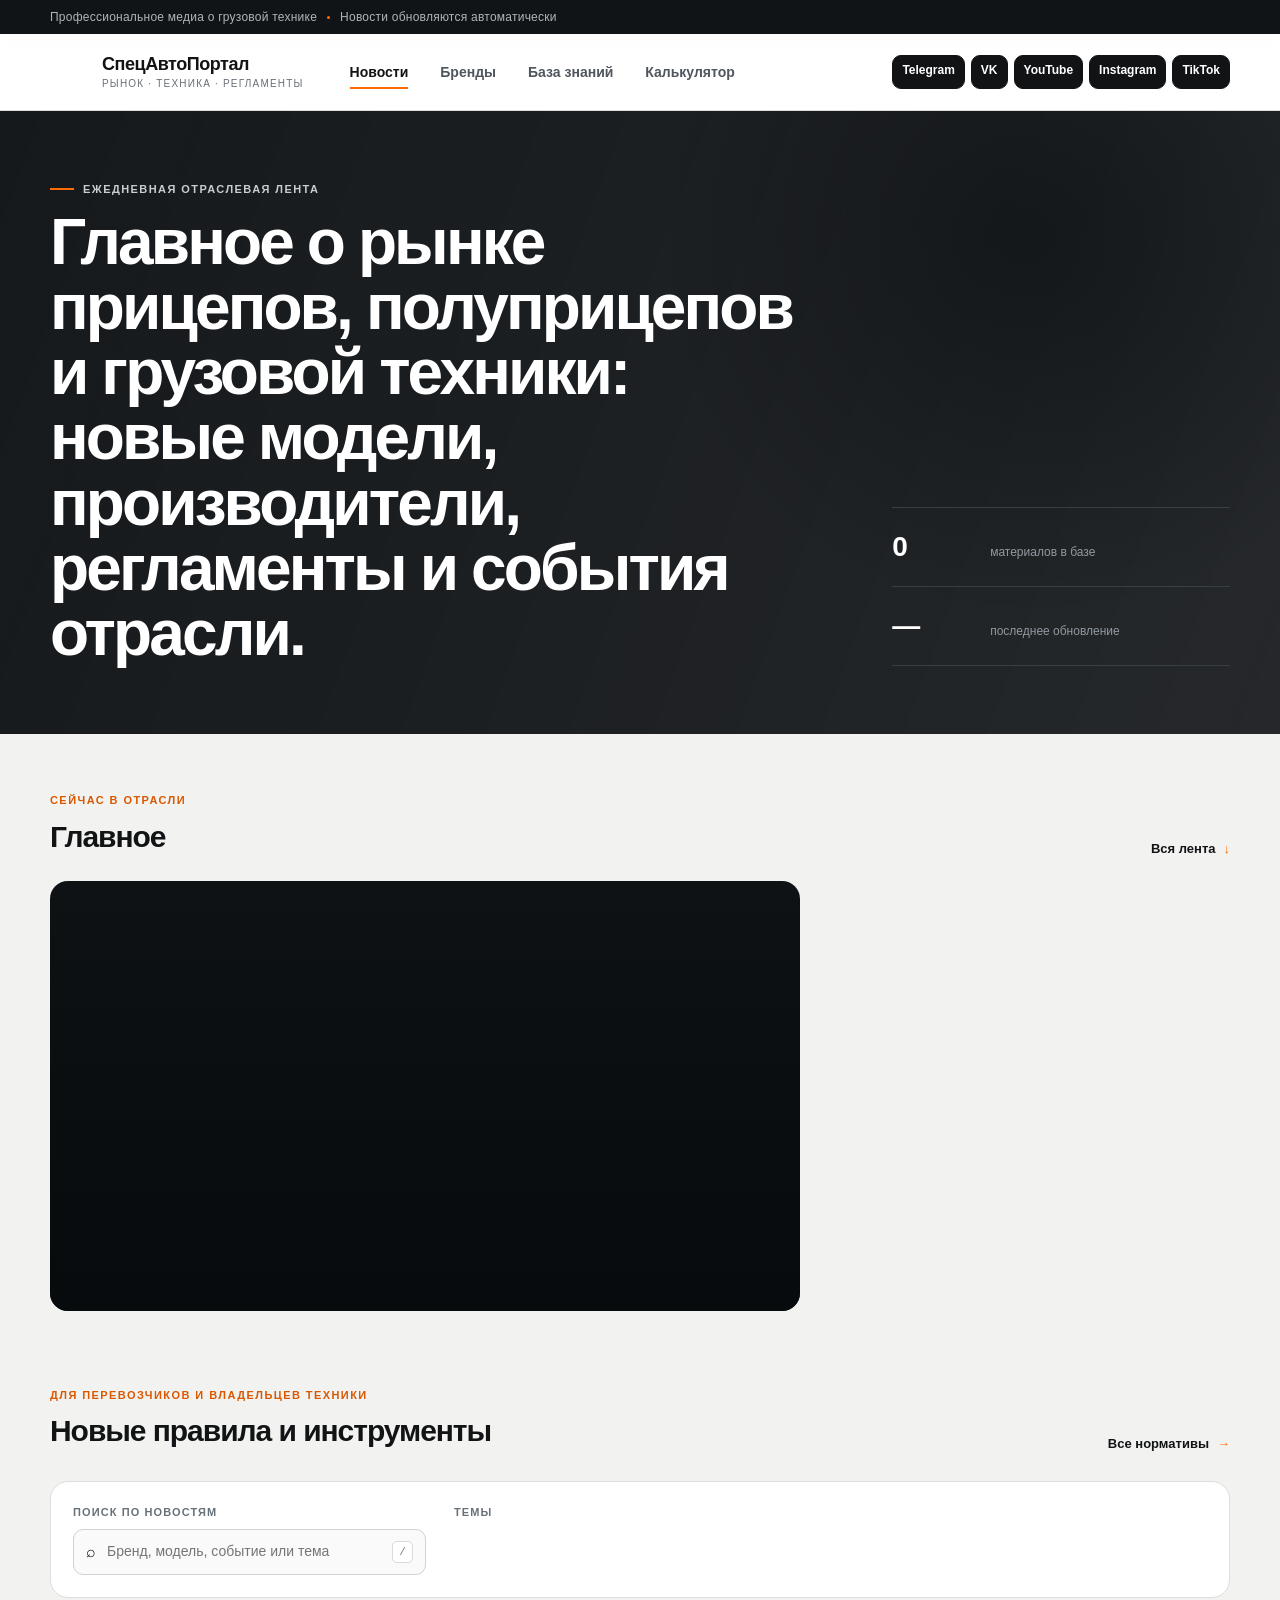
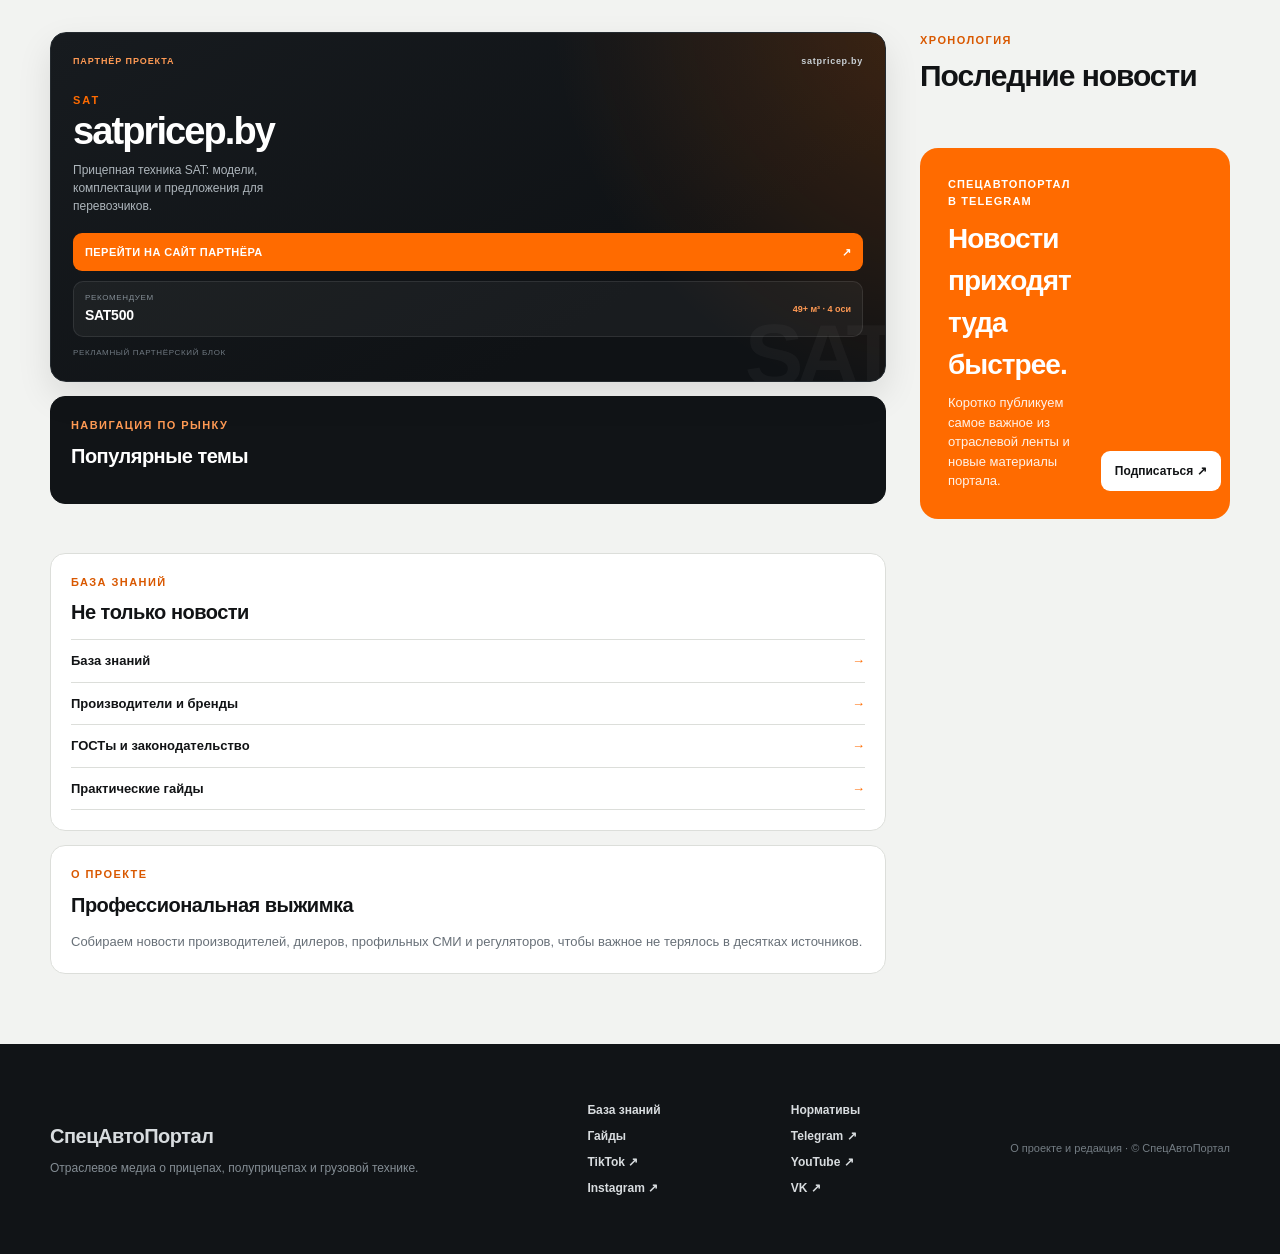
==== frontend/index.html @ 533883eb "Overload fine calculator; free calculators block in the news sidebar Co-Authored-By: Claude Opus 5.5" ====
<!doctype html>
<html lang="ru">
<head>
  <meta charset="utf-8" />
  <meta name="viewport" content="width=device-width, initial-scale=1" />
  <title>СпецАвтоПортал — новости рынка грузовой техники и прицепов</title>
  <meta name="description" content="Новости рынка грузовой техники, прицепов и полуприцепов, изменения законодательства, нормативы и практические материалы." />
  <meta name="theme-color" content="#101318" />
  <meta name="robots" content="index,follow,max-image-preview:large" />
  <link rel="canonical" href="https://spec-avtoportal.ru/" />
  <meta property="og:type" content="website" />
  <meta property="og:title" content="СпецАвтоПортал — главное о рынке прицепов и грузовой техники" />
  <meta property="og:description" content="Новости, нормативы и практические материалы для рынка прицепов, полуприцепов и грузовой техники." />
  <meta property="og:url" content="https://spec-avtoportal.ru/" />
  <link rel="stylesheet" href="styles.css?v=30" />
  <link rel="stylesheet" href="styles/news-feed.css?v=1" />
  <link rel="stylesheet" href="styles/home-columns.css?v=6" />
  <link rel="stylesheet" href="styles/mobile-readability.css?v=1" />
  <link rel="icon" href="/spec_avtoportal_favicon.ico" type="image/x-icon" />
  <script type="application/ld+json">
  {"@context":"https://schema.org","@graph":[
    {"@type":"Organization","@id":"https://spec-avtoportal.ru/#organization","name":"СпецАвтоПортал","alternateName":["SpecAvtoPortal","Spec Avto Portal","СпецАвто Портал"],"url":"https://spec-avtoportal.ru/","logo":{"@type":"ImageObject","url":"https://spec-avtoportal.ru/assets/logo.png"},"sameAs":["https://t.me/specavtoportal","https://www.tiktok.com/@specavtoportal","https://www.youtube.com/@Specavtoportal","https://www.instagram.com/specavtoportal","https://vk.ru/specavtoportal","https://dzen.ru/specavtoportal"]},
    {"@type":"WebSite","@id":"https://spec-avtoportal.ru/#website","url":"https://spec-avtoportal.ru/","name":"СпецАвтоПортал","alternateName":"SpecAvtoPortal","inLanguage":"ru-RU","publisher":{"@id":"https://spec-avtoportal.ru/#organization"}}
  ]}
  </script>
  <script>
    if (location.pathname === "/index.html") location.replace("/" + location.search + location.hash);
  </script>
  <script data-goatcounter="https://specavtoportal.goatcounter.com/count" async src="//gc.zgo.at/count.js"></script>
</head>
<body>
  <div class="topline">
    <div class="container topline-inner">
      <span>Профессиональное медиа о грузовой технике</span>
      <span class="topline-dot"></span>
      <span>Новости обновляются автоматически</span>
    </div>
  </div>

  <header class="site-header">
    <div class="container header-inner">
      <a href="/" class="brand" aria-label="СпецАвтоПортал — на главную">
        <span class="brand-mark" aria-hidden="true">
          <span></span><span></span>
        </span>
        <span class="brand-copy">
          <strong>СпецАвтоПортал</strong>
          <small>рынок · техника · регламенты</small>
        </span>
      </a>

      <nav class="main-nav" aria-label="Основная навигация">
        <a href="/" class="nav-link nav-link-active">Новости</a>
        <a href="/brands/" class="nav-link">Бренды</a>
        <a href="/knowledge.html" class="nav-link">База знаний</a>
        <a href="/tools/nagruzka-na-os/" class="nav-link">Калькулятор</a>
      </nav>

      <div class="header-socials" aria-label="Социальные сети">
        <a href="https://t.me/specavtoportal" class="header-social-link header-social-link--telegram" target="_blank" rel="noopener" aria-label="Telegram"><span class="social-full">Telegram</span><span class="social-short">TG</span></a>
        <a href="https://vk.ru/specavtoportal" class="header-social-link" target="_blank" rel="noopener" aria-label="VK"><span class="social-full">VK</span><span class="social-short">VK</span></a>
        <a href="https://www.youtube.com/@Specavtoportal" class="header-social-link" target="_blank" rel="noopener" aria-label="YouTube"><span class="social-full">YouTube</span><span class="social-short">YT</span></a>
        <a href="https://www.instagram.com/specavtoportal" class="header-social-link" target="_blank" rel="noopener" aria-label="Instagram"><span class="social-full">Instagram</span><span class="social-short">IG</span></a>
        <a href="https://www.tiktok.com/@specavtoportal" class="header-social-link" target="_blank" rel="noopener" aria-label="TikTok"><span class="social-full">TikTok</span><span class="social-short">TT</span></a>
      </div>
    </div>
  </header>

  <main>
    <section class="masthead">
      <div class="container masthead-inner">
        <div class="masthead-copy">
          <p class="eyebrow"><span></span> Ежедневная отраслeвая лента</p>
          <h1 class="masthead-title">
            Главное о рынке прицепов, полуприцепов и грузовой техники:
            новые модели, производители, регламенты и события отрасли.
          </h1>
        </div>
        <div class="masthead-meta" aria-label="Статистика ленты">
          <div class="metric">
            <strong id="news-count"><!-- SEO_NEWS_COUNT_START -->0<!-- SEO_NEWS_COUNT_END --></strong>
            <span>материалов в базе</span>
          </div>
          <div class="metric">
            <strong id="latest-date"><!-- SEO_LATEST_DATE_START -->—<!-- SEO_LATEST_DATE_END --></strong>
            <span>последнее обновление</span>
          </div>
        </div>
      </div>
    </section>

    <section id="featured-section" class="featured-section">
      <div class="container">
        <div class="section-heading">
          <div>
            <p class="section-kicker">Сейчас в отрасли</p>
            <h2>Главное</h2>
          </div>
          <a href="#latest" class="text-link">Вся лента <span>↓</span></a>
        </div>

        <div class="featured-grid">
          <article id="featured-primary" class="featured-primary"><!-- SEO_FEATURED_PRIMARY_START --><!-- SEO_FEATURED_PRIMARY_END --></article>
          <div id="featured-secondary" class="featured-secondary"><!-- SEO_FEATURED_SECONDARY_START --><!-- SEO_FEATURED_SECONDARY_END --></div>
        </div>
      </div>
    </section>

    <section class="home-guides" aria-labelledby="home-guides-title">
      <div class="container">
        <div class="section-heading">
          <div>
            <p class="section-kicker">Для перевозчиков и владельцев техники</p>
            <h2 id="home-guides-title">Новые правила и инструменты</h2>
          </div>
          <a href="/law.html" class="text-link">Все нормативы <span>→</span></a>
        </div>
        <div class="home-guides__grid"><!-- SEO_HOME_GUIDES_START --><!-- SEO_HOME_GUIDES_END --></div>
      </div>
    </section>

    <section class="discovery" id="latest">
      <div class="container">
        <div class="discovery-panel">
          <div class="search-wrap">
            <label for="search">Поиск по новостям</label>
            <div class="search-control">
              <span aria-hidden="true">⌕</span>
              <input id="search" type="search" placeholder="Бренд, модель, событие или тема" autocomplete="off" />
              <kbd>/</kbd>
            </div>
          </div>
          <div class="rubrics-wrap">
            <span class="filters-label">Темы</span>
            <div id="rubric-filters" class="chips"></div>
          </div>
        </div>
      </div>
    </section>

    <section class="container layout">
      <aside class="layout-sidebar layout-sidebar--left">
        <section class="partner-card" aria-label="Партнёр проекта satpricep.by">
          <div class="partner-card__top">
            <span class="partner-card__label">Партнёр проекта</span>
            <span class="partner-card__domain">satpricep.by</span>
          </div>

          <div class="partner-card__brand">SAT</div>
          <h3 class="partner-card__title">satpricep.by</h3>
          <p class="partner-card__subtitle">Прицепная техника SAT: модели, комплектации и предложения для перевозчиков.</p>

          <a
            href="https://www.satpricep.by/?utm_source=spec-avtoportal&utm_medium=partner_card&utm_campaign=partner"
            class="partner-card__button"
            target="_blank"
            rel="sponsored noopener"
          >
            Перейти на сайт партнёра <span>↗</span>
          </a>

          <a
            href="https://www.satpricep.by/catalog/polupritsepy/polupritsepy-zernovozy/polupritsep-samosvalnyy-alyuminievyy-sat500/?utm_source=spec-avtoportal&utm_medium=partner_card&utm_campaign=sat500"
            class="partner-card__product"
            target="_blank"
            rel="sponsored noopener"
          >
            <span>
              <small>Рекомендуем</small>
              <strong>SAT500</strong>
            </span>
            <b>49+ м³ · 4 оси</b>
          </a>

          <p class="partner-card__note">Рекламный партнёрский блок</p>
        </section>

        <section class="sidebar-block sidebar-dark">
          <p class="sidebar-eyebrow">Навигация по рынку</p>
          <h3>Популярные темы</h3>
          <ul id="top-tags" class="tags-cloud"><!-- SEO_TOP_TAGS_START --><!-- SEO_TOP_TAGS_END --></ul>
        </section>
      </aside>

      <section class="layout-main">
        <div
          id="news-scroll"
          class="news-scroll"
          role="region"
          aria-label="Лента последних новостей"
          tabindex="0"
        >
          <div class="feed-heading">
            <div>
              <p class="section-kicker">Хронология</p>
              <h2 class="section-title">Последние новости</h2>
            </div>
            <span id="result-count" class="result-count"><!-- SEO_RESULT_COUNT_START --><!-- SEO_RESULT_COUNT_END --></span>
          </div>

          <div id="news-list" class="news-list"><!-- SEO_NEWS_LIST_START --><!-- SEO_NEWS_LIST_END --></div>

          <div id="news-loading" class="loading" hidden>Обновляем ленту…</div>
          <div id="news-error" class="error" hidden>Не удалось загрузить новости. Попробуйте обновить страницу.</div>

          <button id="load-more" class="load-more" type="button" hidden>Показать больше новостей</button>
        </div>

        <section class="tg-promo">
          <div class="tg-promo__copy">
            <span class="tg-promo__label">СпецАвтоПортал в Telegram</span>
            <h2>Новости приходят туда быстрее.</h2>
            <p>Коротко публикуем самое важное из отраслевой ленты и новые материалы портала.</p>
          </div>
          <a href="https://t.me/specavtoportal" class="tg-promo__button" target="_blank" rel="noopener">
            Подписаться <span>↗</span>
          </a>
        </section>
      </section>

      <aside class="layout-sidebar layout-sidebar--right">
        <section class="sidebar-block">
          <p class="sidebar-eyebrow">База знаний</p>
          <h3>Не только новости</h3>
          <div class="sidebar-links">
            <a href="/knowledge.html"><span>База знаний</span><b>→</b></a>
            <a href="/brands/"><span>Производители и бренды</span><b>→</b></a>
            <a href="law.html"><span>ГОСТы и законодательство</span><b>→</b></a>
            <a href="guides.html"><span>Практические гайды</span><b>→</b></a>
          </div>
        </section>

        <section class="sidebar-block">
          <p class="sidebar-eyebrow">О проекте</p>
          <h3>Профессиональная выжимка</h3>
          <p class="sidebar-text">
            Собираем новости производителей, дилеров, профильных СМИ и регуляторов,
            чтобы важное не терялось в десятках источников.
          </p>
        </section>


      </aside>
    </section>
  </main>

  <footer class="site-footer">
    <div class="container footer-grid">
      <div>
        <a href="/" class="footer-brand">СпецАвтоПортал</a>
        <p>Отраслевое медиа о прицепах, полуприцепах и грузовой технике.</p>
      </div>
      <div class="footer-nav">
        <a href="/knowledge.html">База знаний</a>
        <a href="law.html">Нормативы</a>
        <a href="guides.html">Гайды</a>
        
      <a href="https://t.me/specavtoportal" target="_blank" rel="noopener">Telegram ↗</a><a href="https://www.tiktok.com/@specavtoportal" target="_blank" rel="noopener">TikTok ↗</a><a href="https://www.youtube.com/@Specavtoportal" target="_blank" rel="noopener">YouTube ↗</a><a href="https://www.instagram.com/specavtoportal" target="_blank" rel="noopener">Instagram ↗</a><a href="https://vk.ru/specavtoportal" target="_blank" rel="noopener">VK ↗</a></div>
      <div class="footer-note"><a href="/about.html">О проекте и редакция</a> · © СпецАвтоПортал</div>
    </div>
  </footer>

  <!-- SEO_BOOTSTRAP_START --><script id="seo-news-bootstrap" type="application/json">[]</script><!-- SEO_BOOTSTRAP_END -->
  <script src="news.js?v=16"></script>
</body>
</html>
---- frontend/styles.css ----
/* SpecAvtoPortal redesign v1 */

*,
*::before,
*::after { box-sizing: border-box; }

:root {
  --bg: #f2f3f1;
  --paper: #ffffff;
  --ink: #111315;
  --muted: #687078;
  --line: #dcdeda;
  --line-dark: #2b3035;
  --dark: #111417;
  --dark-2: #1a1f24;
  --orange: #ff6b00;
  --orange-dark: #d95800;
  --orange-soft: #fff0e4;
  --container: 1180px;
  --radius: 18px;
  --radius-sm: 12px;
  --shadow: 0 18px 50px rgba(18, 24, 30, .07);
  --font: Inter, "Segoe UI", Arial, sans-serif;
}

html { scroll-behavior: smooth; }
body {
  margin: 0;
  color: var(--ink);
  background: var(--bg);
  font-family: var(--font);
  line-height: 1.5;
  -webkit-font-smoothing: antialiased;
}
a { color: inherit; text-decoration: none; }
img { display: block; width: 100%; }
button, input { font: inherit; }
button { color: inherit; }
.container { width: min(var(--container), calc(100% - 40px)); margin: 0 auto; }

.topline {
  background: var(--dark);
  color: #aeb4ba;
  font-size: 12px;
  letter-spacing: .02em;
}
.topline-inner {
  min-height: 34px;
  display: flex;
  align-items: center;
  gap: 10px;
}
.topline-dot { width: 3px; height: 3px; border-radius: 50%; background: var(--orange); }

.site-header {
  position: sticky;
  top: 0;
  z-index: 50;
  background: rgba(255,255,255,.94);
  backdrop-filter: blur(14px);
  border-bottom: 1px solid var(--line);
}
.header-inner {
  min-height: 76px;
  display: flex;
  align-items: center;
  gap: 34px;
}
.brand { display: flex; align-items: center; gap: 12px; flex: 0 0 auto; }
.brand-mark {
  width: 40px;
  height: 40px;
  position: relative;
  display: inline-block;
  flex: 0 0 auto;
  background: url("/assets/mark.svg") center / contain no-repeat;
}
.brand-mark span { display: none !important; }
.brand-mark span {
  position: absolute;
  left: 0;
  height: 9px;
  background: var(--ink);
  transform: skewX(-24deg);
}
.brand-mark span:first-child { top: 5px; width: 41px; }
.brand-mark span:last-child { bottom: 4px; width: 28px; background: var(--orange); }
.brand-copy { display: flex; flex-direction: column; line-height: 1.05; }
.brand-copy strong { font-size: 18px; letter-spacing: -.025em; }
.brand-copy small { margin-top: 5px; color: var(--muted); font-size: 10px; text-transform: uppercase; letter-spacing: .12em; }

.main-nav { display: flex; align-items: center; gap: 8px; flex: 1; }
.nav-link {
  padding: 10px 12px;
  font-size: 14px;
  font-weight: 650;
  color: #4f565d;
  border-radius: 10px;
  transition: .16s ease;
}
.nav-link:hover { background: #f3f4f3; color: var(--ink); }
.nav-link-active { color: var(--ink); position: relative; }
.nav-link-active::after {
  content: "";
  position: absolute;
  left: 12px;
  right: 12px;
  bottom: 4px;
  height: 2px;
  background: var(--orange);
}

.tg-badge {
  display: inline-flex;
  gap: 8px;
  align-items: center;
  padding: 10px 14px;
  border-radius: 10px;
  background: var(--ink);
  color: white;
  font-size: 13px;
  font-weight: 700;
  transition: .16s ease;
}
.tg-badge:hover { background: var(--orange); transform: translateY(-1px); }

.header-socials {
  display: flex;
  align-items: center;
  justify-content: flex-end;
  gap: 6px;
  flex: 0 0 auto;
}

.header-social-link {
  min-height: 34px;
  padding: 8px 9px;
  border: 1px solid var(--ink);
  border-radius: 9px;
  background: var(--ink);
  color: #fff;
  font-size: 12px;
  font-weight: 800;
  line-height: 1;
  white-space: nowrap;
  transition: .16s ease;
}

.header-social-link:hover,
.header-social-link--telegram:hover {
  border-color: var(--orange);
  background: var(--orange);
  color: #fff;
  transform: translateY(-1px);
}

.header-social-link--telegram {
  border-color: var(--ink);
  background: var(--ink);
  color: #fff;
}

.social-short { display: none; }

@media (max-width: 1120px) {
  .header-socials {
    gap: 5px;
  }

  .header-social-link {
    min-width: 36px;
    padding-inline: 8px;
    text-align: center;
  }

  .social-full { display: none; }
  .social-short { display: inline; }
}

.masthead {
  background:
    linear-gradient(110deg, rgba(17,20,23,.98), rgba(17,20,23,.91)),
    radial-gradient(circle at 80% 20%, #36404a 0, transparent 34%);
  color: white;
}
.masthead-inner {
  min-height: 440px;
  display: grid;
  grid-template-columns: minmax(0, 1.6fr) minmax(270px, .7fr);
  gap: 70px;
  align-items: end;
  padding-top: 70px;
  padding-bottom: 68px;
}
.eyebrow,
.section-kicker,
.sidebar-eyebrow {
  margin: 0 0 12px;
  text-transform: uppercase;
  letter-spacing: .13em;
  font-size: 11px;
  font-weight: 800;
}
.eyebrow { color: #c8cdd1; display: flex; align-items: center; gap: 9px; }
.eyebrow span { width: 24px; height: 2px; background: var(--orange); }
.masthead-title {
  margin: 0;
  max-width: 930px;
  font-size: clamp(34px, 5.2vw, 64px);
  line-height: 1.02;
  letter-spacing: -.045em;
  font-weight: 800;
  text-wrap: balance;
}
.masthead-meta {
  border-top: 1px solid #383e43;
  border-bottom: 1px solid #383e43;
}
.metric {
  display: grid;
  grid-template-columns: minmax(80px, auto) 1fr;
  align-items: baseline;
  gap: 18px;
  padding: 18px 0;
}
.metric + .metric { border-top: 1px solid #383e43; }
.metric strong { font-size: 28px; letter-spacing: -.035em; }
.metric span { color: #9199a0; font-size: 12px; }

.featured-section { padding: 58px 0 42px; }
.section-heading,
.feed-heading {
  display: flex;
  align-items: end;
  justify-content: space-between;
  gap: 20px;
  margin-bottom: 22px;
}
.section-kicker { color: var(--orange-dark); margin-bottom: 5px; }
.section-heading h2,
.feed-heading h2 { margin: 0; font-size: 30px; letter-spacing: -.035em; }
.text-link { display: inline-flex; align-items: center; gap: 8px; font-size: 13px; font-weight: 750; }
.text-link:hover { color: var(--orange-dark); }
.text-link span { color: var(--orange); }

.featured-grid {
  display: grid;
  grid-template-columns: minmax(0, 1.55fr) minmax(300px, .85fr);
  gap: 18px;
}
.featured-primary,
.featured-mini {
  position: relative;
  overflow: hidden;
  border-radius: 18px;
  isolation: isolate;
}
.featured-primary {
  min-height: 430px;
  background: var(--dark);
  color: #fff;
}
.featured-mini {
  min-height: 206px;
  background: var(--dark-2);
  color: #fff;
}
.featured-media {
  position: absolute;
  inset: 0;
  z-index: -2;
}
.featured-image {
  width: 100%;
  height: 100%;
  object-fit: cover;
}
.featured-primary::after,
.featured-mini::after {
  content: "";
  position: absolute;
  inset: 0;
  z-index: -1;
  background:
    linear-gradient(to top, rgba(7,10,12,.90) 0%, rgba(7,10,12,.62) 50%, rgba(7,10,12,.18) 100%);
}
.featured-content {
  height: 100%;
  padding: 28px;
  display: flex;
  flex-direction: column;
  justify-content: flex-end;
}
.featured-topline {
  display: flex;
  align-items: center;
  justify-content: space-between;
  gap: 14px;
}
.featured-primary h3 {
  margin: 12px 0 14px;
  font-size: clamp(30px, 3.4vw, 48px);
  line-height: 1.02;
  letter-spacing: -.045em;
  max-width: 800px;
}
.featured-mini h3 {
  margin: 10px 0 8px;
  font-size: 20px;
  line-height: 1.14;
  letter-spacing: -.026em;
}
.featured-summary {
  margin: 0 0 18px;
  max-width: 760px;
  color: rgba(255,255,255,.84);
  font-size: 14px;
  line-height: 1.55;
}
.featured-mini .featured-summary {
  color: rgba(255,255,255,.76);
  font-size: 12px;
  line-height: 1.48;
  margin-bottom: 10px;
}
.featured-meta {
  display: flex;
  flex-wrap: wrap;
  gap: 10px;
  margin-top: auto;
  color: rgba(255,255,255,.65);
  font-size: 10px;
  text-transform: uppercase;
  letter-spacing: .06em;
}
.featured-tag {
  align-self: flex-start;
  color: #fff;
  background: var(--orange);
  padding: 5px 8px;
  border-radius: 6px;
  font-size: 10px;
  font-weight: 800;
  text-transform: uppercase;
  letter-spacing: .06em;
}
.featured-secondary {
  display: grid;
  grid-template-rows: repeat(2, 1fr);
  gap: 18px;
}
.featured-placeholder { background: var(--dark); }
.featured-placeholder::before {
  content: "Загружаем главные материалы…";
  display: block;
  padding: 30px;
  color: #949ba1;
  font-size: 13px;
}

.discovery { padding: 0 0 34px; }
.discovery-panel {
  display: grid;
  grid-template-columns: minmax(280px, .75fr) minmax(0, 1.6fr);
  gap: 28px;
  padding: 22px;
  border: 1px solid var(--line);
  background: var(--paper);
  border-radius: var(--radius);
}
.search-wrap label,
.filters-label { display: block; margin-bottom: 8px; font-size: 11px; font-weight: 800; color: var(--muted); text-transform: uppercase; letter-spacing: .1em; }
.search-control {
  display: flex;
  align-items: center;
  gap: 9px;
  height: 46px;
  border: 1px solid #ced2d4;
  border-radius: 10px;
  padding: 0 12px;
  background: #fafafa;
}
.search-control:focus-within { border-color: var(--ink); box-shadow: 0 0 0 3px rgba(17,19,21,.06); }
.search-control input { min-width: 0; flex: 1; border: 0; background: transparent; outline: 0; font-size: 14px; color: var(--ink); }
.search-control kbd { color: #777f85; border: 1px solid #d8dadb; background: #fff; border-radius: 5px; padding: 2px 6px; font-size: 11px; }

.chips { display: flex; flex-wrap: wrap; gap: 7px; }
.chip {
  border: 1px solid var(--line);
  background: #fff;
  color: #555d63;
  border-radius: 999px;
  padding: 7px 11px;
  font-size: 12px;
  font-weight: 650;
  cursor: pointer;
  transition: .15s ease;
}
.chip:hover { border-color: #aeb3b6; color: var(--ink); }
.chip-active { background: var(--ink); border-color: var(--ink); color: #fff; }

.layout {
  display: grid;
  grid-template-columns: minmax(0, 1fr) 310px;
  gap: 34px;
  align-items: start;
  padding-bottom: 70px;
}
.layout-main { min-width: 0; }
.feed-heading { margin-bottom: 16px; }
.result-count { color: var(--muted); font-size: 12px; }

.news-list {
  display: grid;
  grid-template-columns: repeat(2, minmax(0, 1fr));
  gap: 16px;
}
.news-card {
  min-height: 290px;
  padding: 22px;
  background: var(--paper);
  border: 1px solid var(--line);
  border-radius: 16px;
  display: grid;
  grid-template-columns: 68px minmax(0, 1fr);
  gap: 18px;
  transition: transform .18s ease, box-shadow .18s ease, border-color .18s ease;
}
.news-card:hover {
  transform: translateY(-2px);
  border-color: #c7cbc7;
  box-shadow: var(--shadow);
}
.news-card--lead {
  grid-column: 1 / -1;
  min-height: 360px;
  grid-template-columns: 90px minmax(0, 1fr);
  padding: 30px;
  background: #fff;
}
.news-card--wide {
  grid-column: 1 / -1;
  min-height: 250px;
}
.news-card-rail {
  display: flex;
  flex-direction: column;
  justify-content: flex-end;
  align-items: flex-start;
  border-right: 1px solid var(--line);
  padding-right: 14px;
}
.news-card-category {
  writing-mode: vertical-rl;
  transform: rotate(180deg);
  color: var(--orange-dark);
  font-size: 10px;
  font-weight: 800;
  letter-spacing: .12em;
  text-transform: uppercase;
}
.news-card-body {
  min-width: 0;
  display: flex;
  flex-direction: column;
}
.news-card-title {
  margin: 0 0 12px;
  font-size: 24px;
  line-height: 1.1;
  letter-spacing: -.03em;
}
.news-card--lead .news-card-title {
  max-width: 920px;
  font-size: clamp(32px, 4vw, 48px);
  line-height: 1.02;
}
.news-card-title a:hover { color: var(--orange-dark); }
.news-card-meta {
  display: flex;
  flex-wrap: wrap;
  gap: 8px 14px;
  margin-bottom: 14px;
  color: #7d858b;
  font-size: 10px;
  text-transform: uppercase;
  letter-spacing: .07em;
}
.news-card-summary {
  margin: 0 0 18px;
  max-width: 780px;
  color: #525a60;
  font-size: 14px;
  line-height: 1.6;
}
.news-card--lead .news-card-summary {
  font-size: 16px;
  line-height: 1.65;
  max-width: 900px;
}
.news-card-footer {
  margin-top: auto;
  display: flex;
  gap: 14px;
  align-items: center;
  justify-content: space-between;
}
.news-card-read {
  display: inline-flex;
  align-items: center;
  gap: 8px;
  font-size: 12px;
  font-weight: 800;
  text-transform: uppercase;
  letter-spacing: .04em;
}
.news-card-read span { color: var(--orange); }
.news-card-read:hover { color: var(--orange-dark); }
.news-card-tags {
  display: flex;
  flex-wrap: wrap;
  justify-content: flex-end;
  gap: 5px;
}
.tag-badge {
  border: 0;
  background: #eef0ed;
  color: #5c6469;
  padding: 5px 8px;
  border-radius: 6px;
  font-size: 10px;
  font-weight: 700;
  cursor: pointer;
}
.tag-badge:hover { background: var(--orange-soft); color: var(--orange-dark); }

.layout-sidebar {
  position: sticky;
  top: 92px;
  align-self: start;
  display: flex;
  flex-direction: column;
  gap: 14px;
}
.sidebar-block {
  background: var(--paper);
  border: 1px solid var(--line);
  border-radius: 15px;
  padding: 20px;
}
.sidebar-dark { background: var(--dark); color: #fff; border-color: var(--dark); }
.sidebar-eyebrow { color: var(--orange-dark); margin-bottom: 7px; }
.sidebar-dark .sidebar-eyebrow { color: #ff9a54; }
.sidebar-block h3 { margin: 0 0 12px; font-size: 20px; letter-spacing: -.025em; }
.sidebar-text { margin: 0; color: var(--muted); font-size: 13px; line-height: 1.6; }
.sidebar-dark .sidebar-text { color: #aeb4b8; }

.tags-cloud { list-style: none; display: flex; flex-wrap: wrap; gap: 7px; margin: 0; padding: 0; }
.tags-cloud li {
  padding: 6px 8px;
  border-radius: 7px;
  background: #252b30;
  color: #c7ccd0;
  font-size: 11px;
  cursor: pointer;
}
.tags-cloud li:hover { background: var(--orange); color: #fff; }

.sidebar-links { display: flex; flex-direction: column; }
.sidebar-links a {
  display: flex;
  justify-content: space-between;
  gap: 12px;
  padding: 11px 0;
  border-top: 1px solid var(--line);
  font-size: 13px;
  font-weight: 700;
}
.sidebar-links a:last-child { border-bottom: 1px solid var(--line); }
.sidebar-links a b { color: var(--orange); }
.native-slot .text-link { margin-top: 15px; }

.partner-card {
  position: relative;
  overflow: hidden;
  padding: 22px;
  border-radius: 16px;
  background:
    radial-gradient(circle at 110% -10%, rgba(255,107,0,.22), transparent 42%),
    linear-gradient(150deg, #171b1f 0%, #0f1215 72%);
  color: #fff;
  border: 1px solid #242a2f;
  box-shadow: 0 14px 34px rgba(17,20,23,.10);
}
.partner-card::after {
  content: "SAT";
  position: absolute;
  right: -8px;
  bottom: -18px;
  font-size: 88px;
  line-height: 1;
  font-weight: 900;
  letter-spacing: -.08em;
  color: rgba(255,255,255,.035);
  pointer-events: none;
}
.partner-card__top {
  display: flex;
  align-items: center;
  justify-content: space-between;
  gap: 10px;
  margin-bottom: 24px;
}
.partner-card__label,
.partner-card__domain {
  font-size: 9px;
  font-weight: 800;
  text-transform: uppercase;
  letter-spacing: .1em;
}
.partner-card__label { color: #ff9a54; }
.partner-card__domain {
  color: #c9d0d5;
  font-size: 9px;
  font-weight: 800;
  letter-spacing: .08em;
  text-transform: lowercase;
}
.partner-card__brand {
  margin-bottom: 4px;
  color: var(--orange);
  font-size: 11px;
  font-weight: 900;
  letter-spacing: .18em;
  text-transform: uppercase;
}
.partner-card__title {
  margin: 0;
  font-size: 38px;
  line-height: .95;
  letter-spacing: -.05em;
}
.partner-card__subtitle {
  margin: 12px 0 18px;
  max-width: 240px;
  color: #adb5bb;
  font-size: 12px;
  line-height: 1.5;
}
.partner-card__button {
  position: relative;
  z-index: 1;
  display: flex;
  align-items: center;
  justify-content: space-between;
  gap: 10px;
  padding: 11px 12px;
  border-radius: 9px;
  background: var(--orange);
  color: #fff;
  font-size: 11px;
  font-weight: 800;
  text-transform: uppercase;
  letter-spacing: .04em;
  transition: transform .16s ease, background .16s ease;
}
.partner-card__button:hover {
  background: #ff7b1c;
  transform: translateY(-1px);
}
.partner-card__product {
  position: relative;
  z-index: 1;
  margin-top: 10px;
  padding: 10px 11px;
  border: 1px solid rgba(255,255,255,.09);
  border-radius: 10px;
  background: rgba(255,255,255,.045);
  display: flex;
  align-items: center;
  justify-content: space-between;
  gap: 12px;
}
.partner-card__product span {
  display: flex;
  flex-direction: column;
  gap: 1px;
}
.partner-card__product small {
  color: #858f96;
  font-size: 8px;
  text-transform: uppercase;
  letter-spacing: .08em;
}
.partner-card__product strong {
  color: #fff;
  font-size: 14px;
  letter-spacing: -.02em;
}
.partner-card__product b {
  color: #ff9a54;
  font-size: 9px;
  font-weight: 800;
  white-space: nowrap;
}
.partner-card__product:hover {
  border-color: rgba(255,107,0,.4);
  background: rgba(255,107,0,.07);
}
.partner-card__note {
  margin: 10px 0 0;
  color: #6f7880;
  font-size: 8px;
  text-transform: uppercase;
  letter-spacing: .08em;
}

.tg-promo {
  margin-top: 34px;
  background: var(--orange);
  color: #fff;
  border-radius: 18px;
  padding: 28px;
  display: flex;
  align-items: end;
  justify-content: space-between;
  gap: 30px;
}
.tg-promo__copy { max-width: 560px; }
.tg-promo__label { display: block; margin-bottom: 9px; font-size: 11px; font-weight: 800; text-transform: uppercase; letter-spacing: .1em; }
.tg-promo h2 { margin: 0 0 7px; font-size: 28px; letter-spacing: -.035em; }
.tg-promo p { margin: 0; max-width: 520px; color: #fff2e8; font-size: 13px; }
.tg-promo__button {
  white-space: nowrap;
  padding: 11px 14px;
  background: #fff;
  color: var(--ink);
  border-radius: 9px;
  font-size: 12px;
  font-weight: 800;
}
.tg-promo__button:hover { transform: translateY(-1px); }

.load-more {
  width: 100%;
  margin-top: 18px;
  padding: 13px;
  background: transparent;
  border: 1px solid #bfc4c6;
  border-radius: 10px;
  font-weight: 750;
  font-size: 13px;
  cursor: pointer;
}
.load-more:hover { background: #fff; border-color: #8e969b; }

.loading, .error {
  margin: 16px 0;
  border-radius: 12px;
  padding: 18px;
  background: #fff;
  border: 1px solid var(--line);
  font-size: 13px;
}
.error { border-color: #e6b9b4; color: #9c2e24; }

.site-footer { background: var(--dark); color: #d8dcdf; }
.footer-grid {
  min-height: 210px;
  display: grid;
  grid-template-columns: 1.3fr 1fr auto;
  gap: 40px;
  align-items: center;
}
.footer-brand { font-size: 20px; font-weight: 800; letter-spacing: -.025em; }
.footer-grid p { max-width: 420px; margin: 8px 0 0; color: #848d94; font-size: 12px; }
.footer-nav { display: grid; grid-template-columns: 1fr 1fr; gap: 8px 24px; font-size: 12px; font-weight: 650; }
.footer-nav a:hover { color: #fff; }
.footer-note { color: #747d84; font-size: 11px; }

/* Article compatibility */
.article-page .page-main { padding: 38px 0 70px; }
.article-layout { display: grid; grid-template-columns: minmax(0, 1fr) 310px; gap: 34px; align-items: start; }
.article { background: #fff; border: 1px solid var(--line); border-radius: 18px; padding: 34px; }
.article-breadcrumbs { color: var(--muted); font-size: 12px; }
.article-title, .article h1 { font-size: clamp(30px, 5vw, 52px); line-height: 1.04; letter-spacing: -.045em; }
.article-meta { display: flex; gap: 12px; color: var(--muted); font-size: 12px; margin-bottom: 22px; }
.article-visual {
  position: relative;
  overflow: hidden;
  border-radius: 18px;
  margin: 24px 0 34px;
  min-height: 420px;
  background: var(--dark);
}
.article-visual--photo .article-image {
  width: 100%;
  height: 100%;
  min-height: 420px;
  max-height: 620px;
  object-fit: cover;
}
.article-visual--photo .article-cover { display: none; }
.article-visual--photo.is-broken .article-image { display: none; }
.article-visual--photo.is-broken .article-cover { display: flex; }
.article-visual--cover .article-cover { display: flex; }

.article-cover {
  position: absolute;
  inset: 0;
  min-height: 420px;
  padding: 34px;
  color: #fff;
  background:
    linear-gradient(135deg, rgba(255,107,0,.18), transparent 34%),
    linear-gradient(135deg, #161a1e 0%, #0f1215 72%);
  flex-direction: column;
  justify-content: space-between;
  isolation: isolate;
}
.article-cover__grid {
  position: absolute;
  inset: 0;
  z-index: -1;
  opacity: .22;
  background-image:
    linear-gradient(rgba(255,255,255,.08) 1px, transparent 1px),
    linear-gradient(90deg, rgba(255,255,255,.08) 1px, transparent 1px);
  background-size: 44px 44px;
  transform: perspective(500px) rotateX(64deg) scale(1.5);
  transform-origin: center bottom;
}
.article-cover__top {
  display: flex;
  align-items: center;
  justify-content: space-between;
  gap: 20px;
  font-size: 10px;
  text-transform: uppercase;
  letter-spacing: .12em;
  color: rgba(255,255,255,.62);
}
.article-cover__eyebrow::before {
  content: "";
  display: inline-block;
  width: 24px;
  height: 2px;
  margin-right: 10px;
  vertical-align: middle;
  background: var(--orange);
}
.article-cover__body {
  display: flex;
  flex-direction: column;
  align-items: flex-start;
  gap: 12px;
  max-width: 78%;
}
.article-cover__category {
  display: inline-flex;
  padding: 6px 9px;
  border-radius: 7px;
  background: var(--orange);
  color: #fff;
  font-size: 10px;
  font-weight: 800;
  text-transform: uppercase;
  letter-spacing: .08em;
}
.article-cover__topic {
  max-width: 760px;
  font-size: clamp(38px, 6.5vw, 76px);
  line-height: .92;
  letter-spacing: -.055em;
  text-wrap: balance;
}
.article-cover__source {
  font-size: 11px;
  line-height: 1.3;
  font-weight: 700;
  letter-spacing: .08em;
  text-transform: uppercase;
  color: rgba(255,255,255,.58);
}
.article-cover__mark {
  position: absolute;
  right: 28px;
  bottom: 22px;
  font-size: clamp(52px, 10vw, 120px);
  line-height: .8;
  font-weight: 900;
  letter-spacing: -.08em;
  color: rgba(255,255,255,.06);
}
.article-body {
  max-width: 760px;
  font-size: 16px;
  line-height: 1.76;
}
.article-body__heading {
  display: flex;
  align-items: center;
  gap: 14px;
  margin-bottom: 12px;
}
.article-body__heading .section-kicker { margin: 0; flex: 0 0 auto; }
.article-body__rule {
  height: 1px;
  flex: 1;
  background: var(--line);
}
.article-lead {
  margin: 0 0 24px;
  padding: 0 0 0 18px;
  border-left: 3px solid var(--orange);
  color: #343a3f;
  font-size: 20px;
  line-height: 1.55;
  font-weight: 600;
}
.article-copy p { margin: 0 0 1.15em; }
.article-footer { display: flex; gap: 10px; flex-wrap: wrap; margin-top: 28px; }
.primary-btn, .secondary-btn {
  display: inline-flex;
  padding: 10px 13px;
  border-radius: 9px;
  font-size: 12px;
  font-weight: 800;
}
.primary-btn { background: var(--orange); color: #fff; }
.secondary-btn { border: 1px solid var(--line); background: #fff; }
.article-sidebar { display: flex; flex-direction: column; gap: 14px; position: sticky; top: 98px; }
.article-random-news h3 { margin-bottom: 8px; }
.article-random-list {
  display: flex;
  flex-direction: column;
}
.article-random-card {
  display: flex;
  flex-direction: column;
  gap: 8px;
  padding: 14px 0;
  border-top: 1px solid var(--line);
  transition: color .16s ease, transform .16s ease;
}
.article-random-card:first-child { border-top: 0; padding-top: 6px; }
.article-random-card:hover {
  color: var(--orange-dark);
  transform: translateX(2px);
}
.article-random-card__meta {
  display: flex;
  flex-wrap: wrap;
  gap: 7px 10px;
  color: var(--muted);
  font-size: 9px;
  text-transform: uppercase;
  letter-spacing: .06em;
}
.article-random-card__tag {
  color: var(--orange-dark);
  font-weight: 800;
}
.article-random-card__title {
  color: var(--ink);
  font-size: 14px;
  line-height: 1.28;
  letter-spacing: -.015em;
}
.article-random-card:hover .article-random-card__title { color: var(--orange-dark); }
.article-random-card__arrow {
  color: #6f777d;
  font-size: 10px;
  font-weight: 800;
  text-transform: uppercase;
  letter-spacing: .05em;
}

@media (max-width: 980px) {
  .header-inner { gap: 18px; }
  .brand-copy small { display: none; }
  .main-nav { overflow-x: auto; scrollbar-width: none; }
  .masthead-inner { grid-template-columns: 1fr; gap: 36px; min-height: 0; padding: 62px 0 54px; }
  .masthead-meta { max-width: 560px; }
  .featured-grid { grid-template-columns: 1fr; }
  .featured-secondary { grid-template-columns: 1fr 1fr; grid-template-rows: none; }
  .discovery-panel { grid-template-columns: 1fr; }
  .layout, .article-layout { grid-template-columns: 1fr; }
  .layout-sidebar, .article-sidebar { position: static; display: grid; grid-template-columns: 1fr 1fr; }
}

@media (max-width: 720px) {
  .container { width: min(100% - 28px, var(--container)); }
  .topline { display: none; }

  .site-header {
    position: sticky;
    top: 0;
    z-index: 100;
    box-shadow: 0 8px 24px rgba(17, 19, 21, .08);
  }

  .header-inner {
    min-height: 0;
    padding-top: 8px;
    display: flex;
    flex-wrap: wrap;
    align-items: center;
    gap: 8px 12px;
  }

  .brand {
    min-width: 0;
    flex: 1 1 auto;
  }

  .brand-copy strong { font-size: 16px; }

  .main-nav {
    order: 3;
    width: 100%;
    flex: 0 0 100%;
    margin: 0;
    padding: 0 0 8px;
    display: grid;
    grid-template-columns: repeat(4, minmax(0, 1fr));
    gap: 4px;
    overflow: visible;
  }

  .main-nav .nav-link {
    min-width: 0;
    display: flex;
    align-items: center;
    justify-content: center;
    padding: 8px 5px;
    font-size: clamp(10px, 3.2vw, 12px);
    line-height: 1.15;
    text-align: center;
    white-space: nowrap;
  }

  .tg-badge {
    flex: 0 0 auto;
    margin-left: auto;
    padding: 8px 10px;
  }

  .header-socials {
    order: 4;
    width: 100%;
    flex: 0 0 100%;
    display: grid;
    grid-template-columns: repeat(5, minmax(0, 1fr));
    gap: 4px;
    padding: 0 0 8px;
  }

  .header-social-link {
    min-width: 0;
    min-height: 32px;
    padding: 8px 4px;
    display: flex;
    align-items: center;
    justify-content: center;
    font-size: 12px;
  }

  .header-socials .social-full { display: none; }
  .header-socials .social-short { display: inline; }
  .masthead-title { font-size: clamp(34px, 10.5vw, 52px); }
  .featured-section { padding-top: 36px; }
  .featured-primary { min-height: 360px; }
  .featured-secondary { grid-template-columns: 1fr; }
  .featured-mini { min-height: 220px; }
  .section-heading h2, .feed-heading h2 { font-size: 26px; }
  .news-list { grid-template-columns: 1fr; }
  .news-card,
  .news-card--lead,
  .news-card--wide {
    grid-column: auto;
    grid-template-columns: 54px minmax(0, 1fr);
    min-height: 0;
    padding: 20px;
  }
  .news-card-title,
  .news-card--lead .news-card-title { font-size: 22px; line-height: 1.1; }
  .news-card-footer { align-items: flex-start; flex-direction: column; }
  .news-card-tags { justify-content: flex-start; }
  .layout-sidebar, .article-sidebar { grid-template-columns: 1fr; }
  .tg-promo { align-items: flex-start; flex-direction: column; }
  .footer-grid { grid-template-columns: 1fr; gap: 20px; padding: 42px 0; min-height: 0; }
  .article { padding: 22px; }
  .article-visual,
  .article-cover,
  .article-visual--photo .article-image { min-height: 300px; }
  .article-cover { padding: 24px; }
  .article-cover__body { max-width: 92%; }
  .article-cover__topic { font-size: clamp(34px, 11vw, 52px); }
  .article-lead { font-size: 18px; }
}

@media (max-width: 480px) {
  .main-nav .nav-link { padding: 8px 3px; font-size: 11px; }
  .masthead-inner { padding: 48px 0 44px; }
  .featured-content { padding: 20px; }
  .featured-primary h3 { font-size: 28px; }
  .discovery-panel { padding: 16px; }
  .metric { grid-template-columns: 90px 1fr; }
}


/* Legacy header compatibility for article/law/guides/video pages */
.logo {
  display: inline-flex;
  align-items: center;
  gap: 10px;
  flex: 0 0 auto;
}
.logo-img { width: auto; height: 38px; object-fit: contain; }
.logo-text { display: flex; flex-direction: column; font-size: 16px; font-weight: 800; line-height: 1.05; }
.logo-sub { margin-top: 5px; color: var(--muted); font-size: 10px; font-weight: 600; text-transform: uppercase; letter-spacing: .08em; }
.page-main { min-height: 60vh; }
.footer-inner {
  min-height: 80px;
  display: flex;
  justify-content: space-between;
  align-items: center;
  gap: 20px;
  color: #929ba2;
  font-size: 12px;
}
.footer-link:hover { color: #fff; }

@media (max-width: 720px) {
  .logo-sub { display: none; }
  .logo-img { height: 34px; }
  .footer-inner { align-items: flex-start; flex-direction: column; justify-content: center; }
}


/* SEO topic hubs */
.topic-hero {
  padding: 64px 0 44px;
  background: var(--paper);
  border-bottom: 1px solid var(--line);
}
.topic-hero__inner {
  display: grid;
  grid-template-columns: minmax(0, 1fr) auto;
  gap: 34px;
  align-items: end;
}
.topic-hero h1 {
  margin: 0 0 16px;
  max-width: 850px;
  font-size: clamp(42px, 6vw, 72px);
  line-height: .98;
  letter-spacing: -.05em;
}
.topic-hero p:not(.section-kicker) {
  margin: 0;
  max-width: 760px;
  color: var(--muted);
  font-size: 17px;
  line-height: 1.6;
}
.topic-hero__count {
  min-width: 160px;
  padding: 20px 0 4px;
  border-top: 1px solid var(--line);
  display: flex;
  align-items: baseline;
  gap: 10px;
}
.topic-hero__count strong {
  font-size: 38px;
  letter-spacing: -.04em;
}
.topic-hero__count span {
  color: var(--muted);
  font-size: 11px;
  text-transform: uppercase;
  letter-spacing: .08em;
}

.topic-layout {
  display: grid;
  grid-template-columns: minmax(0, 1fr) 300px;
  gap: 34px;
  align-items: start;
  padding-top: 38px;
  padding-bottom: 70px;
}
.topic-feed {
  display: grid;
  grid-template-columns: repeat(2, minmax(0, 1fr));
  gap: 16px;
}
.topic-card {
  min-height: 250px;
  padding: 22px;
  border: 1px solid var(--line);
  border-radius: 16px;
  background: var(--paper);
  display: flex;
  flex-direction: column;
  transition: transform .16s ease, box-shadow .16s ease;
}
.topic-card:hover {
  transform: translateY(-2px);
  box-shadow: var(--shadow);
}
.topic-card__meta {
  margin-bottom: 14px;
  color: var(--muted);
  font-size: 10px;
  text-transform: uppercase;
  letter-spacing: .06em;
}
.topic-card h2 {
  margin: 0 0 12px;
  font-size: 23px;
  line-height: 1.12;
  letter-spacing: -.025em;
}
.topic-card h2 a:hover { color: var(--orange-dark); }
.topic-card p {
  margin: 0 0 20px;
  color: #555d63;
  font-size: 13px;
  line-height: 1.6;
}
.topic-card__link {
  margin-top: auto;
  font-size: 11px;
  font-weight: 800;
  text-transform: uppercase;
  letter-spacing: .05em;
}
.topic-sidebar {
  position: sticky;
  top: 98px;
}
.topic-nav {
  display: flex;
  flex-direction: column;
}
.topic-nav a {
  display: flex;
  justify-content: space-between;
  gap: 12px;
  padding: 12px 0;
  border-top: 1px solid #2d3338;
  color: #d3d8dc;
  font-size: 13px;
  font-weight: 700;
}
.topic-nav a:first-child { border-top: 0; }
.topic-nav a span { color: var(--orange); }
.topic-nav a:hover { color: #fff; }

.tags-cloud li a {
  display: block;
  color: inherit;
}

@media (max-width: 980px) {
  .topic-layout { grid-template-columns: 1fr; }
  .topic-sidebar { position: static; }
}

@media (max-width: 720px) {
  .topic-hero { padding: 44px 0 32px; }
  .topic-hero__inner { grid-template-columns: 1fr; }
  .topic-hero h1 { font-size: clamp(38px, 12vw, 56px); }
  .topic-feed { grid-template-columns: 1fr; }
}


/* Brand directory and article brand links */
.article-brand-links {
  margin: 14px 0 4px;
  padding-top: 12px;
  border-top: 1px solid var(--line);
  display: flex;
  align-items: center;
  gap: 12px;
  flex-wrap: wrap;
}
.article-brand-links > span {
  color: var(--muted);
  font-size: 9px;
  font-weight: 800;
  text-transform: uppercase;
  letter-spacing: .08em;
}
.article-brand-links > div {
  display: flex;
  flex-wrap: wrap;
  gap: 7px;
}
.article-brand-links a {
  padding: 5px 8px;
  border-radius: 999px;
  background: var(--orange-soft);
  color: var(--orange-dark);
  font-size: 10px;
  font-weight: 800;
}
.article-brand-links a:hover {
  background: var(--orange);
  color: #fff;
}

.brand-directory-hero h1 {
  margin: 0 0 16px;
  max-width: 980px;
  font-size: clamp(44px, 7vw, 82px);
  line-height: .95;
  letter-spacing: -.055em;
}
.brand-directory-hero p:not(.section-kicker) {
  margin: 0;
  max-width: 760px;
  color: var(--muted);
  font-size: 17px;
  line-height: 1.6;
}
.brand-directory-grid {
  display: grid;
  grid-template-columns: repeat(3, minmax(0, 1fr));
  gap: 16px;
  padding-top: 38px;
  padding-bottom: 70px;
}
.brand-directory-card {
  min-height: 280px;
  padding: 24px;
  border: 1px solid var(--line);
  border-radius: 16px;
  background: var(--paper);
  display: flex;
  flex-direction: column;
  transition: transform .16s ease, box-shadow .16s ease, border-color .16s ease;
}
.brand-directory-card:hover {
  transform: translateY(-2px);
  border-color: #c7cbc7;
  box-shadow: var(--shadow);
}
.brand-directory-card__count {
  margin-bottom: 34px;
  color: var(--orange-dark);
  font-size: 10px;
  font-weight: 800;
  text-transform: uppercase;
  letter-spacing: .07em;
}
.brand-directory-card strong {
  margin-bottom: 12px;
  font-size: 30px;
  line-height: 1;
  letter-spacing: -.04em;
}
.brand-directory-card p {
  margin: 0 0 20px;
  color: var(--muted);
  font-size: 13px;
  line-height: 1.55;
}
.brand-directory-card__link {
  margin-top: auto;
  font-size: 11px;
  font-weight: 800;
  text-transform: uppercase;
  letter-spacing: .05em;
}
.brand-all-link {
  margin-top: 14px;
  color: #fff;
}

@media (max-width: 980px) {
  .brand-directory-grid { grid-template-columns: repeat(2, minmax(0, 1fr)); }
}

@media (max-width: 720px) {
  .brand-directory-grid { grid-template-columns: 1fr; }
  .brand-directory-card { min-height: 0; }
  .brand-directory-hero h1 { font-size: clamp(40px, 12vw, 58px); }
}


/* Partner brand treatment */
.brand-partner-note {
  margin-top: 18px;
  display: flex;
  flex-wrap: wrap;
  align-items: center;
  gap: 10px 14px;
}
.brand-partner-note > span,
.brand-directory-card__partner {
  display: inline-flex;
  align-items: center;
  padding: 5px 8px;
  border-radius: 999px;
  background: var(--orange-soft);
  color: var(--orange-dark);
  font-size: 9px;
  font-weight: 800;
  text-transform: uppercase;
  letter-spacing: .08em;
}
.brand-partner-note a {
  font-size: 12px;
  font-weight: 800;
}
.brand-partner-note a:hover { color: var(--orange-dark); }
.brand-directory-card__partner {
  align-self: flex-start;
  margin-bottom: 10px;
}


/* Knowledge base */
.knowledge-hero {
  padding: 72px 0 54px;
  background:
    radial-gradient(circle at 88% 10%, rgba(255,107,0,.16), transparent 28%),
    linear-gradient(135deg, #171b1f 0%, #101316 72%);
  color: #fff;
}
.knowledge-hero__inner {
  display: grid;
  grid-template-columns: minmax(0, 1fr) auto;
  gap: 40px;
  align-items: end;
}
.knowledge-hero h1 {
  margin: 0 0 18px;
  font-size: clamp(52px, 8vw, 92px);
  line-height: .9;
  letter-spacing: -.06em;
}
.knowledge-hero p:not(.section-kicker) {
  margin: 0;
  max-width: 760px;
  color: #b7c0c6;
  font-size: 18px;
  line-height: 1.6;
}
.knowledge-hero__mark {
  font-size: clamp(80px, 12vw, 150px);
  line-height: .75;
  font-weight: 900;
  letter-spacing: -.08em;
  color: rgba(255,255,255,.06);
}

.knowledge-sections {
  display: grid;
  grid-template-columns: repeat(2, minmax(0,1fr));
  gap: 18px;
  padding-top: 42px;
}
.knowledge-section-card {
  min-height: 330px;
  padding: 30px;
  border: 1px solid var(--line);
  border-radius: 18px;
  background: var(--paper);
  display: flex;
  flex-direction: column;
  transition: transform .16s ease, box-shadow .16s ease;
}
.knowledge-section-card--dark {
  color: #fff;
  background: var(--dark);
  border-color: var(--dark);
}
.knowledge-section-card:hover {
  transform: translateY(-3px);
  box-shadow: var(--shadow);
}
.knowledge-section-card__eyebrow {
  color: var(--orange-dark);
  font-size: 10px;
  font-weight: 800;
  text-transform: uppercase;
  letter-spacing: .1em;
}
.knowledge-section-card--dark .knowledge-section-card__eyebrow { color: #ff9a54; }
.knowledge-section-card h2 {
  margin: 20px 0 14px;
  max-width: 520px;
  font-size: clamp(30px, 4vw, 48px);
  line-height: 1;
  letter-spacing: -.045em;
}
.knowledge-section-card p {
  margin: 0 0 24px;
  max-width: 600px;
  color: var(--muted);
  font-size: 14px;
  line-height: 1.65;
}
.knowledge-section-card--dark p { color: #aeb6bc; }
.knowledge-section-card__link {
  margin-top: auto;
  font-size: 11px;
  font-weight: 800;
  text-transform: uppercase;
  letter-spacing: .06em;
}

.knowledge-roadmap {
  padding-top: 58px;
  padding-bottom: 72px;
}
.knowledge-topic-grid {
  display: grid;
  grid-template-columns: repeat(3, minmax(0,1fr));
  gap: 12px;
}
.knowledge-topic {
  min-height: 140px;
  padding: 20px;
  border-radius: 14px;
  border: 1px solid var(--line);
  background: #f8f9f7;
  display: flex;
  flex-direction: column;
  justify-content: space-between;
}
.knowledge-topic strong {
  font-size: 20px;
  line-height: 1.1;
  letter-spacing: -.025em;
}
.knowledge-topic span {
  margin-top: 14px;
  color: var(--muted);
  font-size: 12px;
  line-height: 1.45;
}
.knowledge-disclaimer {
  margin: 18px 0 0;
  color: var(--muted);
  font-size: 11px;
  line-height: 1.55;
}

.knowledge-child-hero {
  padding: 54px 0 34px;
  background: var(--paper);
  border-bottom: 1px solid var(--line);
}
.knowledge-child-hero h1 {
  margin: 8px 0 14px;
  max-width: 900px;
  font-size: clamp(38px, 6vw, 68px);
  line-height: .98;
  letter-spacing: -.05em;
}
.knowledge-child-hero .hero-subtitle {
  max-width: 780px;
  color: var(--muted);
  font-size: 16px;
  line-height: 1.6;
}
.knowledge-child-page .layout-main > section {
  margin-bottom: 18px;
  padding: 26px;
  border: 1px solid var(--line);
  border-radius: 16px;
  background: var(--paper);
}
.knowledge-child-page .layout-main > section .section-title {
  margin-top: 0;
}
.knowledge-child-page .doc-table {
  width: 100%;
  border-collapse: collapse;
  font-size: 13px;
}
.knowledge-child-page .doc-table th,
.knowledge-child-page .doc-table td {
  padding: 12px;
  text-align: left;
  vertical-align: top;
  border-bottom: 1px solid var(--line);
}
.knowledge-child-page .doc-table th {
  color: var(--muted);
  font-size: 10px;
  text-transform: uppercase;
  letter-spacing: .06em;
}
.archive-redirect {
  min-height: 70vh;
  display: grid;
  place-items: center;
  text-align: center;
}
.archive-redirect h1 {
  max-width: 760px;
  margin: 0 auto 16px;
  font-size: clamp(36px, 6vw, 64px);
  line-height: 1;
  letter-spacing: -.05em;
}

@media (max-width: 820px) {
  .knowledge-hero__inner { grid-template-columns: 1fr; }
  .knowledge-hero__mark { display: none; }
  .knowledge-sections { grid-template-columns: 1fr; }
  .knowledge-topic-grid { grid-template-columns: repeat(2, minmax(0,1fr)); }
}

@media (max-width: 560px) {
  .knowledge-topic-grid { grid-template-columns: 1fr; }
  .knowledge-child-page .layout-main > section { padding: 20px; }
}


/* Verified regulations */
.regulations-verified {
  margin: 18px 0 0;
  color: var(--muted);
  font-size: 11px;
  text-transform: uppercase;
  letter-spacing: .06em;
}

.regulations-grid {
  display: grid;
  grid-template-columns: repeat(2, minmax(0, 1fr));
  gap: 16px;
  padding-top: 40px;
  padding-bottom: 42px;
}
.regulation-card {
  min-height: 310px;
  padding: 24px;
  border: 1px solid var(--line);
  border-radius: 16px;
  background: var(--paper);
  display: flex;
  flex-direction: column;
  transition: transform .16s ease, box-shadow .16s ease, border-color .16s ease;
}
.regulation-card:hover {
  transform: translateY(-2px);
  border-color: #c8ccc8;
  box-shadow: var(--shadow);
}
.regulation-card__top {
  display: flex;
  align-items: center;
  justify-content: space-between;
  gap: 12px;
  margin-bottom: 28px;
}
.regulation-card__top span {
  color: var(--muted);
  font-size: 9px;
  font-weight: 800;
  text-transform: uppercase;
  letter-spacing: .08em;
}
.regulation-card__top strong,
.regulation-status {
  display: inline-flex;
  align-items: center;
  padding: 5px 8px;
  border-radius: 999px;
  background: #edf8ee;
  color: #2d6c37;
  font-size: 9px;
  font-weight: 800;
  text-transform: uppercase;
  letter-spacing: .07em;
}
.regulation-card h2 {
  margin: 0 0 10px;
  font-size: clamp(28px, 3.5vw, 40px);
  line-height: 1;
  letter-spacing: -.045em;
}
.regulation-card h2 a:hover { color: var(--orange-dark); }
.regulation-card__title {
  margin: 0 0 16px;
  color: #343a3f;
  font-size: 15px;
  line-height: 1.45;
  font-weight: 700;
}
.regulation-card > p:not(.regulation-card__title) {
  margin: 0 0 20px;
  color: var(--muted);
  font-size: 13px;
  line-height: 1.6;
}
.regulation-card .topic-card__link { margin-top: auto; }

.regulations-archive {
  padding-top: 38px;
  padding-bottom: 46px;
  border-top: 1px solid var(--line);
}
.regulations-archive h2 {
  margin: 6px 0 8px;
  font-size: clamp(28px, 4vw, 42px);
  line-height: 1.05;
  letter-spacing: -.04em;
}
.regulations-archive > p:not(.section-kicker) {
  margin: 0 0 20px;
  color: var(--muted);
}
.regulations-archive ul {
  list-style: none;
  margin: 0;
  padding: 0;
}
.regulations-archive li {
  display: grid;
  grid-template-columns: minmax(180px, .7fr) minmax(150px, .5fr) minmax(0, 2fr);
  gap: 16px;
  padding: 14px 0;
  border-top: 1px solid var(--line);
  align-items: start;
}
.regulations-archive li strong { font-size: 13px; }
.regulations-archive li span {
  color: #9b4b35;
  font-size: 10px;
  font-weight: 800;
  text-transform: uppercase;
  letter-spacing: .05em;
}
.regulations-archive li p {
  margin: 0;
  color: var(--muted);
  font-size: 12px;
  line-height: 1.5;
}
.regulations-disclaimer {
  margin-bottom: 70px;
  padding: 18px 20px;
  border-left: 3px solid var(--orange);
  background: var(--orange-soft);
  color: #4d4a46;
  font-size: 12px;
  line-height: 1.55;
}

.regulation-hero {
  padding: 56px 0 42px;
  background:
    radial-gradient(circle at 90% 10%, rgba(255,107,0,.15), transparent 28%),
    linear-gradient(135deg, #171b1f 0%, #101316 72%);
  color: #fff;
}
.regulation-hero .section-kicker,
.regulation-hero .section-kicker a { color: #aeb7bd; }
.regulation-hero .regulation-status { margin: 20px 0 14px; }
.regulation-hero h1 {
  margin: 0 0 16px;
  max-width: 920px;
  font-size: clamp(46px, 7vw, 78px);
  line-height: .94;
  letter-spacing: -.055em;
}
.regulation-hero__title {
  margin: 0;
  max-width: 900px;
  color: #c2c9ce;
  font-size: 18px;
  line-height: 1.55;
}

.regulation-layout {
  display: grid;
  grid-template-columns: minmax(0, 1fr) 300px;
  gap: 36px;
  align-items: start;
  padding-top: 38px;
  padding-bottom: 70px;
}
.regulation-main { min-width: 0; }
.regulation-meta-grid {
  display: grid;
  grid-template-columns: repeat(2, minmax(0,1fr));
  gap: 10px;
  margin-bottom: 18px;
}
.regulation-meta-grid > div {
  padding: 16px;
  border: 1px solid var(--line);
  border-radius: 12px;
  background: var(--paper);
}
.regulation-meta-grid span {
  display: block;
  margin-bottom: 6px;
  color: var(--muted);
  font-size: 9px;
  text-transform: uppercase;
  letter-spacing: .07em;
}
.regulation-meta-grid strong {
  font-size: 13px;
  line-height: 1.35;
}
.regulation-section {
  margin-top: 14px;
  padding: 26px;
  border: 1px solid var(--line);
  border-radius: 16px;
  background: var(--paper);
}
.regulation-section h2 {
  margin: 6px 0 14px;
  font-size: 30px;
  line-height: 1.05;
  letter-spacing: -.035em;
}
.regulation-section > p:not(.section-kicker) {
  margin: 0;
  max-width: 760px;
  color: #4f575d;
  font-size: 15px;
  line-height: 1.7;
}
.regulation-sidebar {
  position: sticky;
  top: 92px;
  display: flex;
  flex-direction: column;
  gap: 14px;
}
.regulation-sidebar .partner-card__button {
  margin-top: 16px;
  text-align: left;
}

/* Editorial breakdown on regulation pages */
.regulation-section > p:not(.section-kicker) + p { margin-top: 12px; }
.regulation-section ul,
.regulation-section ol {
  margin: 0;
  padding-left: 22px;
  max-width: 760px;
  color: #4f575d;
  font-size: 15px;
  line-height: 1.65;
}
.regulation-section p + ul,
.regulation-section p + ol { margin-top: 12px; }
.regulation-section li + li { margin-top: 8px; }
.regulation-section a { color: inherit; text-decoration: underline; text-underline-offset: 3px; }
.regulation-section .knowledge-facts { margin-top: 14px; }
.regulation-section .knowledge-fact strong { font-size: 16px; line-height: 1.35; letter-spacing: -.01em; }
.regulation-guide__lead > p:not(.section-kicker) { font-size: 17px; color: var(--ink, #1c2226); }
.regulation-faq__item {
  border-top: 1px solid var(--line);
  padding: 14px 0;
}
.regulation-faq__item:last-child { padding-bottom: 0; }
.regulation-faq__item summary {
  cursor: pointer;
  font-weight: 700;
  font-size: 15px;
  line-height: 1.4;
}
.regulation-faq__item p {
  margin: 10px 0 0;
  max-width: 760px;
  color: #4f575d;
  font-size: 15px;
  line-height: 1.65;
}

@media (max-width: 900px) {
  .regulations-grid { grid-template-columns: 1fr; }
  .regulation-layout { grid-template-columns: 1fr; }
  .regulation-sidebar { position: static; }
}
@media (max-width: 620px) {
  .regulation-meta-grid { grid-template-columns: 1fr; }
  .regulations-archive li { grid-template-columns: 1fr; gap: 5px; }
  .regulation-section { padding: 20px; }
}


/* Evergreen knowledge articles */
.knowledge-topic {
  color: inherit;
  transition: transform .16s ease, box-shadow .16s ease, border-color .16s ease;
}
.knowledge-topic:hover {
  transform: translateY(-2px);
  border-color: #c9cdc9;
  box-shadow: var(--shadow);
}
.knowledge-topic b {
  margin-top: 18px;
  color: var(--orange-dark);
  font-size: 10px;
  font-weight: 800;
  text-transform: uppercase;
  letter-spacing: .06em;
}

.knowledge-article-hero {
  padding: 62px 0 46px;
  background:
    radial-gradient(circle at 88% 8%, rgba(255,107,0,.14), transparent 28%),
    linear-gradient(135deg, #171b1f 0%, #101316 72%);
  color: #fff;
}
.knowledge-article-hero .section-kicker,
.knowledge-article-hero .section-kicker a { color: #aeb7bd; }
.knowledge-article-hero h1 {
  margin: 10px 0 18px;
  max-width: 1000px;
  font-size: clamp(44px, 7vw, 78px);
  line-height: .95;
  letter-spacing: -.055em;
}
.knowledge-article-hero > .container > p:not(.section-kicker) {
  margin: 0;
  max-width: 860px;
  color: #c1c8cd;
  font-size: 18px;
  line-height: 1.62;
}
.knowledge-article-hero__meta {
  margin-top: 20px;
  color: #7f8990;
  font-size: 10px;
  font-weight: 800;
  text-transform: uppercase;
  letter-spacing: .08em;
}

.knowledge-article-layout {
  display: grid;
  grid-template-columns: minmax(0, 1fr) 310px;
  gap: 36px;
  align-items: start;
  padding-top: 38px;
  padding-bottom: 76px;
}
.knowledge-article {
  min-width: 0;
}
.knowledge-article__section {
  margin-bottom: 14px;
  padding: 28px;
  border: 1px solid var(--line);
  border-radius: 16px;
  background: var(--paper);
}
.knowledge-article__section h2 {
  margin: 0 0 16px;
  font-size: clamp(26px, 4vw, 38px);
  line-height: 1.04;
  letter-spacing: -.04em;
}
.knowledge-article__section p,
.knowledge-article__section li {
  color: #4f575d;
  font-size: 15px;
  line-height: 1.72;
}
.knowledge-article__section p { margin: 0 0 15px; }
.knowledge-article__section ul,
.knowledge-article__section ol {
  margin: 0;
  padding-left: 22px;
}
.knowledge-article__section li + li { margin-top: 8px; }

.knowledge-facts {
  display: grid;
  grid-template-columns: repeat(2, minmax(0,1fr));
  gap: 10px;
  margin: 4px 0 18px;
}
.knowledge-fact {
  padding: 16px;
  border-radius: 12px;
  background: #f5f6f4;
  border: 1px solid var(--line);
}
.knowledge-fact span {
  display: block;
  margin-bottom: 6px;
  color: var(--muted);
  font-size: 10px;
  text-transform: uppercase;
  letter-spacing: .06em;
}
.knowledge-fact strong {
  font-size: 24px;
  letter-spacing: -.04em;
}

.knowledge-article-sidebar {
  position: sticky;
  top: 92px;
  display: flex;
  flex-direction: column;
  gap: 14px;
}
.knowledge-sources {
  display: flex;
  flex-direction: column;
}
.knowledge-sources a {
  display: flex;
  justify-content: space-between;
  gap: 12px;
  padding: 12px 0;
  border-top: 1px solid #2d3338;
  color: #d5dade;
  font-size: 12px;
  line-height: 1.4;
}
.knowledge-sources a:first-child { border-top: 0; }
.knowledge-sources a span { color: var(--orange); }

.knowledge-partner {
  padding: 22px;
  border-radius: 16px;
  background:
    radial-gradient(circle at 110% -10%, rgba(255,107,0,.20), transparent 40%),
    linear-gradient(145deg, #171b1f 0%, #101316 75%);
  color: #fff;
}
.knowledge-partner h3 {
  margin: 6px 0 10px;
  font-size: 28px;
  letter-spacing: -.04em;
}
.knowledge-partner p:not(.sidebar-eyebrow) {
  margin: 0 0 16px;
  color: #aeb7bd;
  font-size: 12px;
  line-height: 1.55;
}
.knowledge-partner > a {
  display: flex;
  justify-content: space-between;
  gap: 10px;
  padding: 11px 12px;
  border-radius: 9px;
  background: var(--orange);
  color: #fff;
  font-size: 10px;
  font-weight: 800;
  text-transform: uppercase;
  letter-spacing: .05em;
}

@media (max-width: 900px) {
  .knowledge-article-layout { grid-template-columns: 1fr; }
  .knowledge-article-sidebar { position: static; }
}
@media (max-width: 620px) {
  .knowledge-facts { grid-template-columns: 1fr; }
  .knowledge-article__section { padding: 20px; }
}


/* Automatic internal linking */
.article-context,
.knowledge-related-news {
  margin-top: 18px;
  padding: 26px;
  border: 1px solid var(--line);
  border-radius: 16px;
  background: #f7f8f6;
}
.article-context__heading h2,
.knowledge-related-news h2 {
  margin: 6px 0 18px;
  font-size: clamp(26px, 3.5vw, 36px);
  line-height: 1.05;
  letter-spacing: -.04em;
}
.context-link-grid {
  display: grid;
  grid-template-columns: repeat(3, minmax(0, 1fr));
  gap: 10px;
}
.context-link-card {
  min-height: 190px;
  padding: 16px;
  border: 1px solid var(--line);
  border-radius: 12px;
  background: var(--paper);
  display: flex;
  flex-direction: column;
  transition: transform .16s ease, border-color .16s ease, box-shadow .16s ease;
}
.context-link-card:hover {
  transform: translateY(-2px);
  border-color: #c7cbc7;
  box-shadow: 0 10px 24px rgba(17,20,23,.06);
}
.context-link-card > span {
  color: var(--orange-dark);
  font-size: 9px;
  font-weight: 800;
  text-transform: uppercase;
  letter-spacing: .07em;
}
.context-link-card > strong {
  margin: 10px 0;
  font-size: 16px;
  line-height: 1.2;
  letter-spacing: -.02em;
}
.context-link-card > p {
  margin: 0 0 14px;
  color: var(--muted);
  font-size: 11px;
  line-height: 1.5;
}
.context-link-card > b {
  margin-top: auto;
  color: var(--orange-dark);
  font-size: 9px;
  text-transform: uppercase;
  letter-spacing: .05em;
}

.knowledge-news-grid {
  display: grid;
  grid-template-columns: repeat(2, minmax(0, 1fr));
  gap: 10px;
}
.knowledge-news-card {
  min-height: 150px;
  padding: 16px;
  border: 1px solid var(--line);
  border-radius: 12px;
  background: var(--paper);
  display: flex;
  flex-direction: column;
  transition: transform .16s ease, border-color .16s ease;
}
.knowledge-news-card:hover {
  transform: translateY(-2px);
  border-color: #c7cbc7;
}
.knowledge-news-card > span {
  color: var(--muted);
  font-size: 9px;
  text-transform: uppercase;
  letter-spacing: .05em;
}
.knowledge-news-card > strong {
  margin: 10px 0 14px;
  font-size: 15px;
  line-height: 1.25;
  letter-spacing: -.015em;
}
.knowledge-news-card > b {
  margin-top: auto;
  color: var(--orange-dark);
  font-size: 9px;
  text-transform: uppercase;
  letter-spacing: .05em;
}

.regulation-main .article-context {
  margin-top: 14px;
}

@media (max-width: 760px) {
  .context-link-grid,
  .knowledge-news-grid {
    grid-template-columns: 1fr;
  }
  .article-context,
  .knowledge-related-news {
    padding: 20px;
  }
}


/* Contextual SAT partner recommendations */
.sat-recommendation {
  margin-top: 18px;
  padding: 24px;
  border-radius: 16px;
  background:
    radial-gradient(circle at 110% -10%, rgba(255,107,0,.18), transparent 36%),
    linear-gradient(145deg, #171b1f 0%, #101316 75%);
  color: #fff;
}
.sat-recommendation__head {
  display: flex;
  align-items: end;
  justify-content: space-between;
  gap: 20px;
  margin-bottom: 16px;
}
.sat-recommendation__head > div {
  display: flex;
  flex-direction: column;
  gap: 4px;
}
.sat-recommendation__head span {
  color: #ff9a54;
  font-size: 9px;
  font-weight: 800;
  text-transform: uppercase;
  letter-spacing: .09em;
}
.sat-recommendation__head strong {
  font-size: 22px;
  letter-spacing: -.03em;
}
.sat-recommendation__head p {
  margin: 0;
  color: #858f96;
  font-size: 10px;
  text-transform: uppercase;
  letter-spacing: .05em;
}
.sat-product-grid {
  display: grid;
  grid-template-columns: repeat(auto-fit, minmax(170px, 1fr));
  gap: 10px;
}
.sat-product-card {
  min-height: 210px;
  padding: 16px;
  border: 1px solid rgba(255,255,255,.08);
  border-radius: 12px;
  background: rgba(255,255,255,.045);
  display: flex;
  flex-direction: column;
  transition: transform .16s ease, border-color .16s ease, background .16s ease;
}
.sat-product-card:hover {
  transform: translateY(-2px);
  border-color: rgba(255,107,0,.4);
  background: rgba(255,107,0,.07);
}
.sat-product-card__brand {
  color: #ff9a54;
  font-size: 9px;
  font-weight: 900;
  letter-spacing: .14em;
}
.sat-product-card > strong {
  margin: 8px 0 10px;
  font-size: 22px;
  letter-spacing: -.04em;
}
.sat-product-card > p {
  margin: 0 0 16px;
  color: #b1b9bf;
  font-size: 12px;
  line-height: 1.45;
}
.sat-product-card > b {
  margin-top: auto;
  color: #fff;
  font-size: 11px;
  line-height: 1.4;
}
.sat-product-card > em {
  margin-top: 12px;
  color: var(--orange);
  font-size: 9px;
  font-style: normal;
  font-weight: 800;
  text-transform: uppercase;
  letter-spacing: .05em;
}
.sat-recommendation__note {
  margin-top: 12px;
  color: #6f7880;
  font-size: 8px;
  text-transform: uppercase;
  letter-spacing: .07em;
}

@media (max-width: 620px) {
  .sat-recommendation__head {
    align-items: flex-start;
    flex-direction: column;
  }
  .sat-product-grid {
    grid-template-columns: 1fr;
  }
}


/* SEO/editorial additions */
.article-editorial-note {
  margin: 0 0 18px;
  padding: 14px 16px;
  border-left: 3px solid currentColor;
  opacity: .82;
  font-size: .94rem;
  line-height: 1.55;
}

.brand-overview {
  margin-top: 28px;
  margin-bottom: 10px;
}

.brand-overview > div {
  max-width: 900px;
  padding: 24px;
  border: 1px solid var(--border, rgba(127,127,127,.22));
  border-radius: 18px;
  background: var(--card, rgba(127,127,127,.05));
}

.brand-overview h2 {
  margin: 6px 0 10px;
}

.brand-overview p {
  margin: 8px 0 0;
  line-height: 1.65;
}

.hub-pagination {
  display: flex;
  align-items: center;
  justify-content: space-between;
  gap: 16px;
  flex-wrap: wrap;
  margin: 28px 0 8px;
  padding-top: 18px;
  border-top: 1px solid var(--border, rgba(127,127,127,.22));
}

.knowledge-article-hero__meta a,
.regulation-sidebar a:not(.partner-card__button) {
  text-decoration: underline;
  text-underline-offset: 3px;
}

/* Telegram channel invitation inside articles */
.tg-cta {
  margin-top: 14px;
  padding: 24px 26px;
  border-radius: 16px;
  background: var(--dark);
  color: #fff;
  display: flex;
  align-items: center;
  justify-content: space-between;
  gap: 20px;
}
.tg-cta__eyebrow {
  margin: 0 0 6px;
  color: #ff9a54;
  font-size: 10px;
  font-weight: 700;
  letter-spacing: .08em;
  text-transform: uppercase;
}
.tg-cta h2 {
  margin: 0 0 6px;
  font-size: 22px;
  line-height: 1.15;
  letter-spacing: -.02em;
  color: #fff;
}
.tg-cta p:not(.tg-cta__eyebrow) {
  margin: 0;
  max-width: 560px;
  color: #aeb6bc;
  font-size: 14px;
  line-height: 1.55;
}
.tg-cta__button {
  flex: 0 0 auto;
  padding: 12px 18px;
  border-radius: 10px;
  background: var(--orange);
  color: #fff;
  font-weight: 800;
  font-size: 14px;
  text-decoration: none;
  white-space: nowrap;
}
.tg-cta__button:hover { background: var(--orange-dark); }
@media (max-width: 620px) {
  .tg-cta { flex-direction: column; align-items: flex-start; padding: 20px; }
}

/* Four menu items on very narrow phones */
@media (max-width: 360px) {
  .main-nav .nav-link { padding: 6px 1px; font-size: 10px; white-space: normal; text-align: center; }
}

/* Homepage: new rules and tools */
.home-guides { padding: 34px 0 6px; }
.home-guides__grid { display: grid; grid-template-columns: repeat(5, minmax(0, 1fr)); gap: 12px; }
.home-guide {
  display: flex; flex-direction: column; gap: 8px; min-width: 0;
  padding: 18px; border: 1px solid var(--line); border-radius: 14px;
  background: var(--paper); color: var(--ink); text-decoration: none;
  transition: border-color .15s ease, transform .15s ease;
}
.home-guide:hover { border-color: var(--orange); transform: translateY(-1px); }
.home-guide--tool { background: var(--dark); border-color: var(--dark); color: #fff; }
.home-guide__eyebrow { font-size: 10px; font-weight: 800; text-transform: uppercase; letter-spacing: .08em; color: var(--orange); }
.home-guide--tool .home-guide__eyebrow { color: #ff9a54; }
.home-guide strong { font-size: 16px; line-height: 1.25; letter-spacing: -.01em; }
.home-guide__text { font-size: 13px; line-height: 1.5; color: var(--muted); }
.home-guide--tool .home-guide__text { color: #aeb6bc; }
@media (max-width: 1100px) { .home-guides__grid { grid-template-columns: repeat(3, minmax(0, 1fr)); } }
@media (max-width: 760px) {
  .home-guides__grid { grid-template-columns: none; grid-auto-flow: column; grid-auto-columns: 78%; overflow-x: auto; scroll-snap-type: x mandatory; padding-bottom: 6px; }
  .home-guide { scroll-snap-align: start; }
}

.reg-downloads__grid{display:grid;grid-template-columns:repeat(2,minmax(0,1fr));gap:12px}
.reg-download{display:flex;flex-direction:column;gap:4px;padding:16px 18px;border:1px solid var(--line);border-radius:14px;background:var(--paper);text-decoration:none;color:var(--ink)}
.reg-download:hover{border-color:var(--orange)}
.reg-download strong{font-size:16px}
.reg-download span{font-size:13px;color:var(--muted)}
.reg-download--primary{background:var(--dark);border-color:var(--dark);color:#fff}
.reg-download--primary span{color:#c9d0d5}
.regulation-section a.reg-download,.regulation-section a.reg-download *{text-decoration:none}
.regulation-section a.reg-download strong{color:var(--ink)}
.regulation-section a.reg-download--primary strong{color:#fff}
@media (max-width:760px){.reg-downloads__grid{grid-template-columns:1fr}}

.sat-banner{background:var(--paper);border:1px solid var(--line)}
.sat-banner__label{margin:0 0 10px;font-size:11px;letter-spacing:.08em;text-transform:uppercase;color:var(--muted)}
.sat-banner__photo{display:block;border-radius:12px;overflow:hidden;background:var(--bg);aspect-ratio:900/510}
.sat-banner__photo img{display:block;width:100%;height:100%;object-fit:cover}
.sat-banner h3{margin:12px 0 10px;font-size:18px;line-height:1.25}
.sat-banner h3 span{color:var(--orange)}
.sat-banner__specs{display:grid;grid-template-columns:repeat(2,minmax(0,1fr));gap:8px}
.sat-banner__specs div{padding:8px 10px;border-radius:10px;background:var(--bg)}
.sat-banner__specs span{display:block;font-size:11px;color:var(--muted);text-transform:uppercase;letter-spacing:.05em}
.sat-banner__specs strong{display:block;font-size:14px;margin-top:2px}
.sat-banner__price{margin:12px 0 0;font-size:14px;color:var(--muted)}
.sat-banner__price strong{color:var(--ink)}
.sat-banner__button{display:flex;justify-content:center;margin-top:12px;padding:12px 14px;border-radius:10px;background:var(--orange);color:#fff;font-weight:800;text-decoration:none;font-size:14px}
.sat-banner__button:hover{background:var(--orange-dark)}

/* Calculators block in the news sidebar */
.tools-block__list{display:grid;gap:8px}
.tools-block__item{display:block;padding:10px 12px;border:1px solid var(--line);border-radius:12px;text-decoration:none;color:var(--ink);background:var(--paper)}
.tools-block__item:hover{border-color:var(--orange)}
.tools-block__item strong{display:block;font-size:15px}
.tools-block__item span{display:block;font-size:12px;color:var(--muted);margin-top:2px}
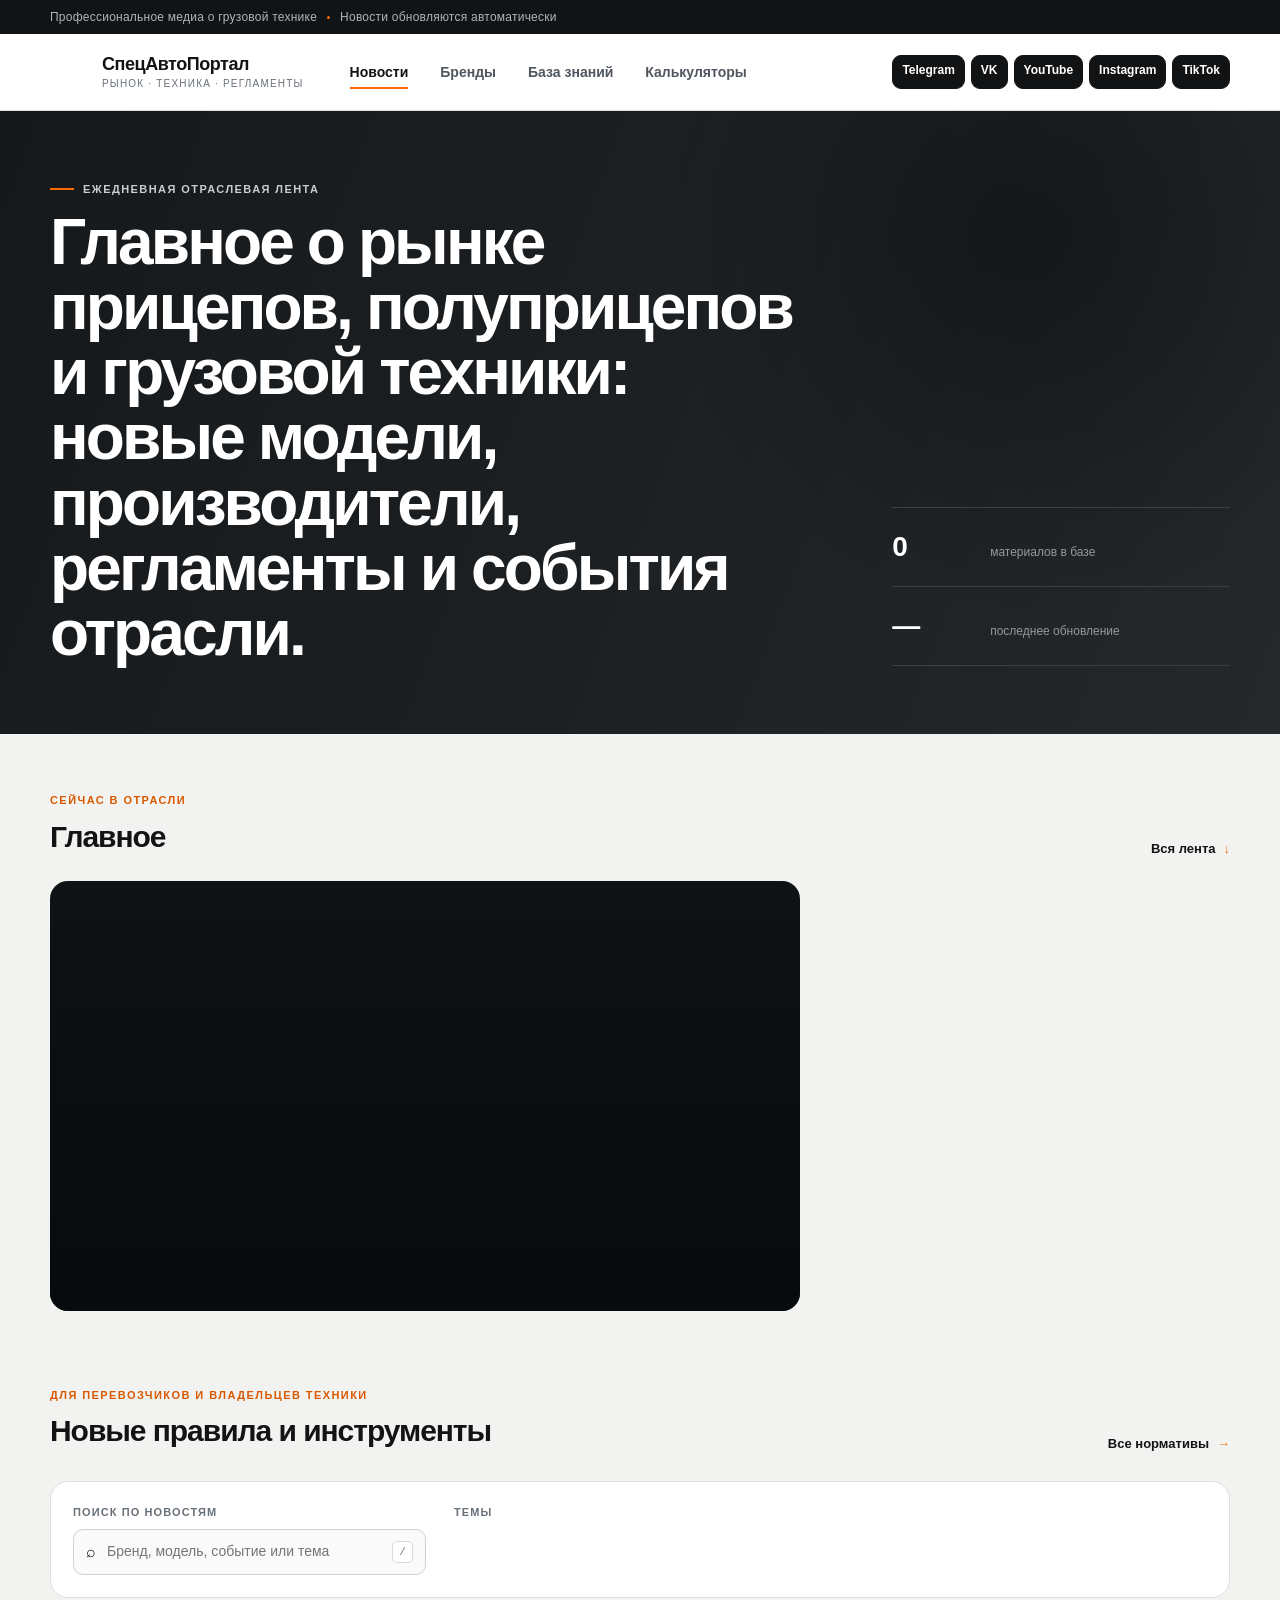
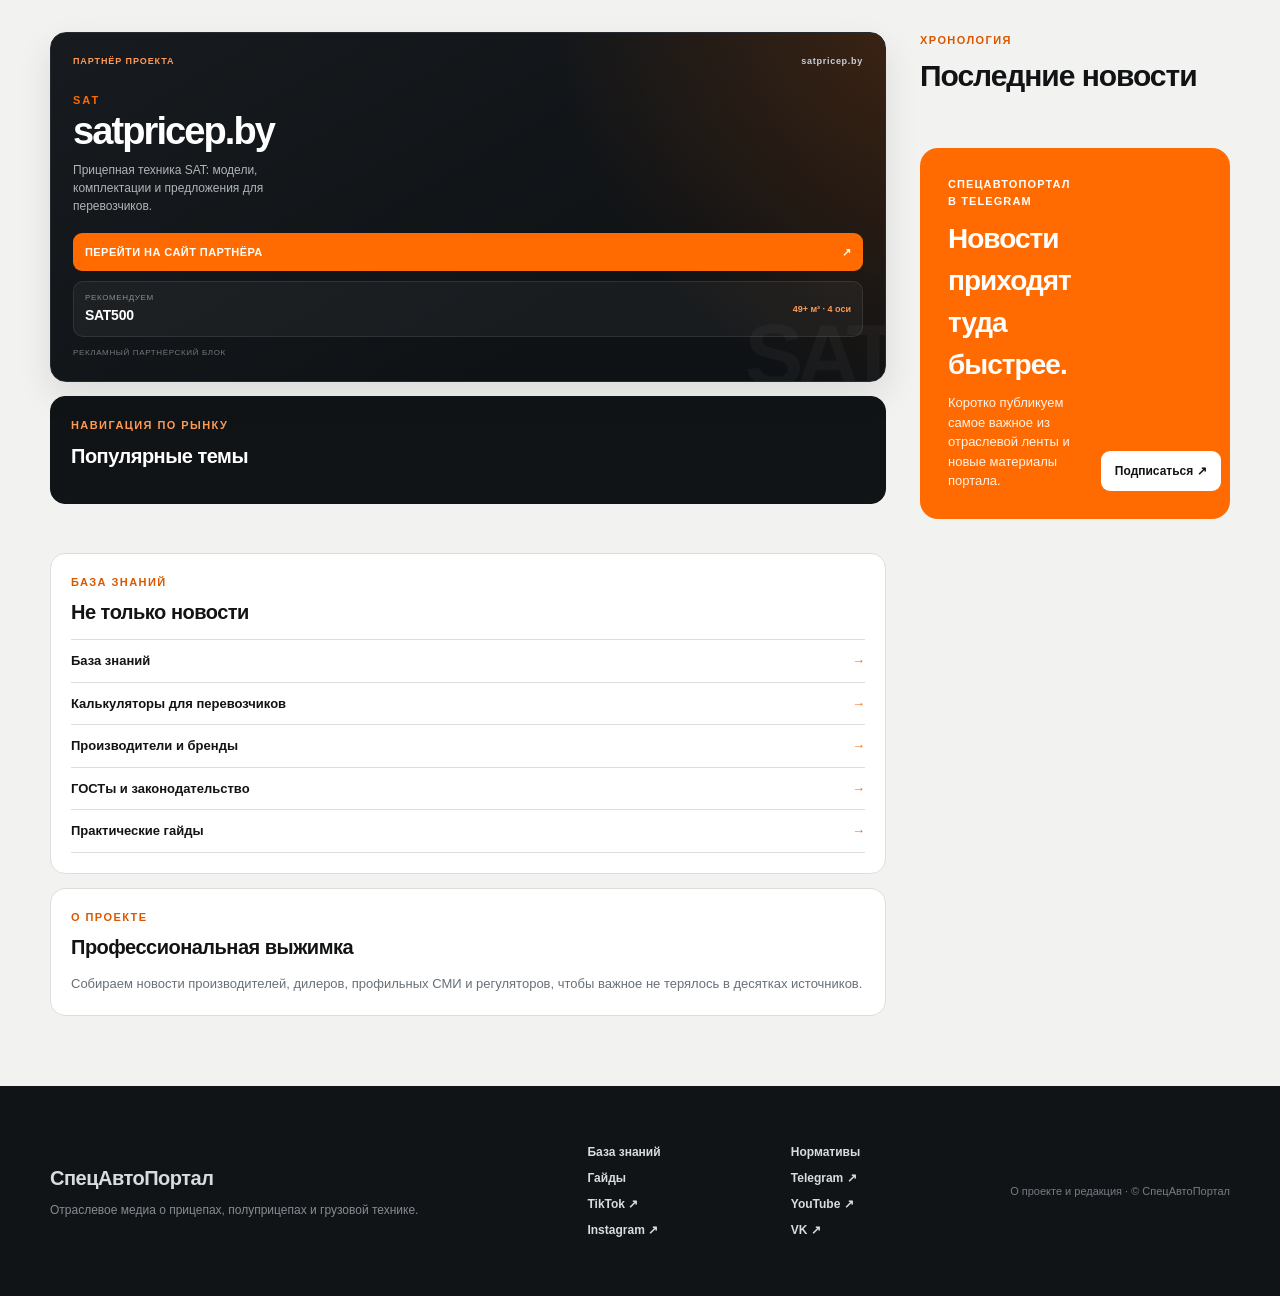
==== commit 47f977af: "Calculators hub /tools/, «Калькуляторы» in the menu, tools block on the homepage Co-Authored-By: Cla" ====
--- a/frontend/index.html
+++ b/frontend/index.html
@@ -53,7 +53,7 @@
         <a href="/" class="nav-link nav-link-active">Новости</a>
         <a href="/brands/" class="nav-link">Бренды</a>
         <a href="/knowledge.html" class="nav-link">База знаний</a>
-        <a href="/tools/nagruzka-na-os/" class="nav-link">Калькулятор</a>
+        <a href="/tools/" class="nav-link">Калькуляторы</a>
       </nav>
 
       <div class="header-socials" aria-label="Социальные сети">
@@ -219,11 +219,13 @@
       </section>
 
       <aside class="layout-sidebar layout-sidebar--right">
+        <!-- SEO_HOME_TOOLS_START --><!-- SEO_HOME_TOOLS_END -->
         <section class="sidebar-block">
           <p class="sidebar-eyebrow">База знаний</p>
           <h3>Не только новости</h3>
           <div class="sidebar-links">
             <a href="/knowledge.html"><span>База знаний</span><b>→</b></a>
+            <a href="/tools/"><span>Калькуляторы для перевозчиков</span><b>→</b></a>
             <a href="/brands/"><span>Производители и бренды</span><b>→</b></a>
             <a href="law.html"><span>ГОСТы и законодательство</span><b>→</b></a>
             <a href="guides.html"><span>Практические гайды</span><b>→</b></a>
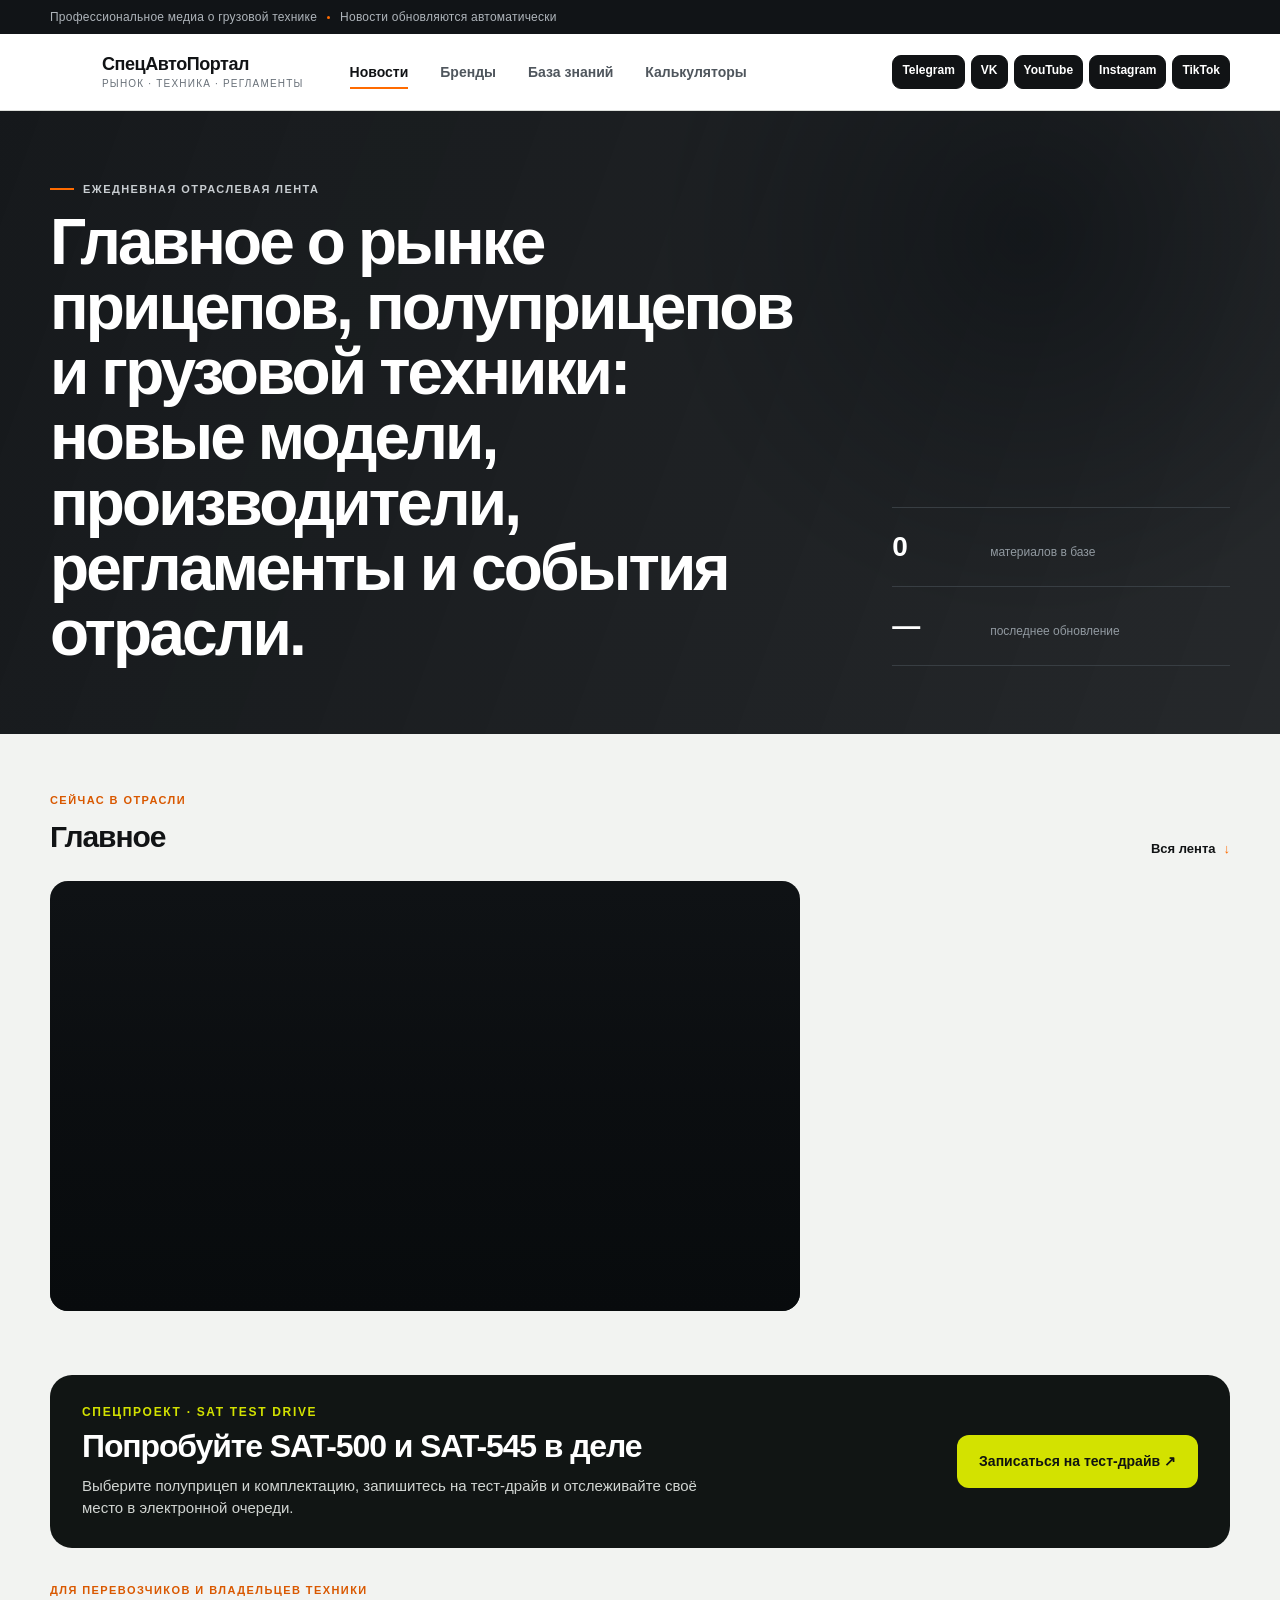
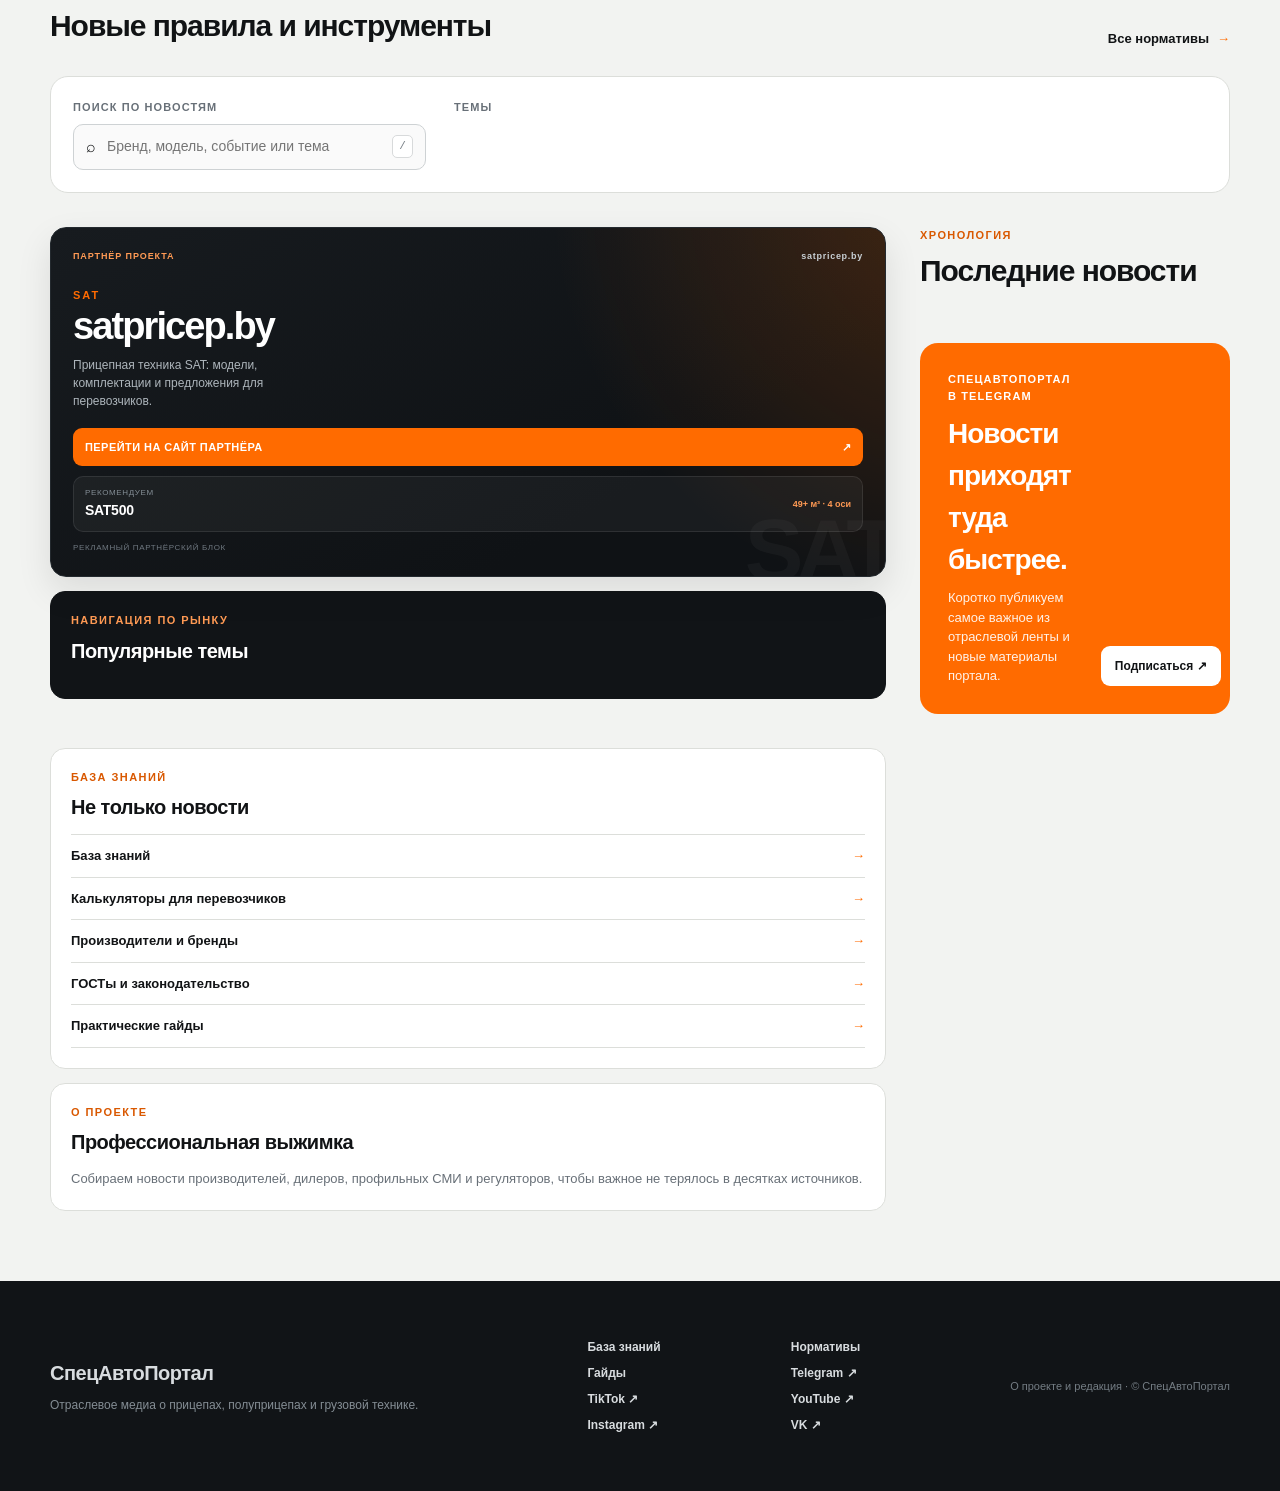
==== commit 13812109: "Promote SAT Test Drive between homepage featured news and guides" ====
--- a/frontend/index.html
+++ b/frontend/index.html
@@ -12,10 +12,20 @@
   <meta property="og:title" content="СпецАвтоПортал — главное о рынке прицепов и грузовой техники" />
   <meta property="og:description" content="Новости, нормативы и практические материалы для рынка прицепов, полуприцепов и грузовой техники." />
   <meta property="og:url" content="https://spec-avtoportal.ru/" />
-  <link rel="stylesheet" href="styles.css?v=30" />
+  <link rel="stylesheet" href="styles.css?v=31" />
   <link rel="stylesheet" href="styles/news-feed.css?v=1" />
   <link rel="stylesheet" href="styles/home-columns.css?v=6" />
   <link rel="stylesheet" href="styles/mobile-readability.css?v=1" />
+  <style>
+.sat-drive-promo{margin:22px 0 0;border-radius:22px;background:#111514;color:#fff;display:grid;grid-template-columns:minmax(0,1fr) auto;gap:24px;align-items:center;padding:28px 32px}
+.sat-drive-promo__eyebrow{margin:0 0 8px;color:#d3e200;font-size:12px;font-weight:800;letter-spacing:.14em;text-transform:uppercase}
+.sat-drive-promo h3{font-size:clamp(23px,2.5vw,35px);line-height:1.12;margin:0 0 10px;letter-spacing:-.035em;color:#fff}
+.sat-drive-promo__text{margin:0;color:#d1d5d2;font-size:15px;line-height:1.5;max-width:650px}
+.sat-drive-promo__button{background:#d3e200;color:#101310;text-decoration:none;border-radius:12px;padding:16px 22px;display:inline-flex;align-items:center;justify-content:center;font-size:14px;font-weight:800;white-space:nowrap;min-height:50px}
+.sat-drive-promo__button:hover{background:#e4f000}
+.sat-drive-promo__button:focus-visible{outline:3px solid #fff;outline-offset:3px}
+@media(max-width:720px){.sat-drive-promo{grid-template-columns:1fr;padding:24px 22px;gap:18px}.sat-drive-promo__button{width:100%}}
+</style>
   <link rel="icon" href="/spec_avtoportal_favicon.ico" type="image/x-icon" />
   <script type="application/ld+json">
   {"@context":"https://schema.org","@graph":[
@@ -106,6 +116,17 @@
       </div>
     </section>
 
+    <section class="container" aria-label="Промо SAT Test Drive">
+        <aside class="sat-drive-promo" aria-label="Спецпроект SAT Test Drive">
+          <div>
+            <p class="sat-drive-promo__eyebrow">Спецпроект · SAT Test Drive</p>
+            <h3>Попробуйте SAT-500 и SAT-545 в деле</h3>
+            <p class="sat-drive-promo__text">Выберите полуприцеп и комплектацию, запишитесь на тест-драйв и отслеживайте своё место в электронной очереди.</p>
+          </div>
+          <a class="sat-drive-promo__button" href="https://pricepvtest.online/?utm_source=spec-avtoportal&amp;utm_medium=promo&amp;utm_campaign=sat_test_drive" target="_blank" rel="noopener noreferrer">Записаться на тест-драйв ↗</a>
+        </aside>
+    </section>
+
     <section class="home-guides" aria-labelledby="home-guides-title">
       <div class="container">
         <div class="section-heading">
--- a/frontend/styles.css
+++ b/frontend/styles.css
@@ -2465,3 +2465,32 @@
 .tools-block__item:hover{border-color:var(--orange)}
 .tools-block__item strong{display:block;font-size:15px}
 .tools-block__item span{display:block;font-size:12px;color:var(--muted);margin-top:2px}
+
+/* One-line Telegram invitation under calculator results */
+.tg-inline {
+  display: flex;
+  align-items: flex-start;
+  gap: 10px;
+  margin: 14px 0 0;
+  padding: 12px 14px;
+  border-radius: 12px;
+  background: #e9f5fd;
+  color: #1c2a33;
+  font-size: 14px;
+  line-height: 1.45;
+}
+.tg-inline__icon {
+  flex: 0 0 auto;
+  width: 24px;
+  height: 24px;
+  border-radius: 50%;
+  background: #229ed9;
+  color: #fff;
+  font-size: 12px;
+  display: inline-flex;
+  align-items: center;
+  justify-content: center;
+}
+.tg-inline a { color: #1b7fb5; font-weight: 700; white-space: nowrap; }
+
+.dist-range:empty { display: none !important; }
